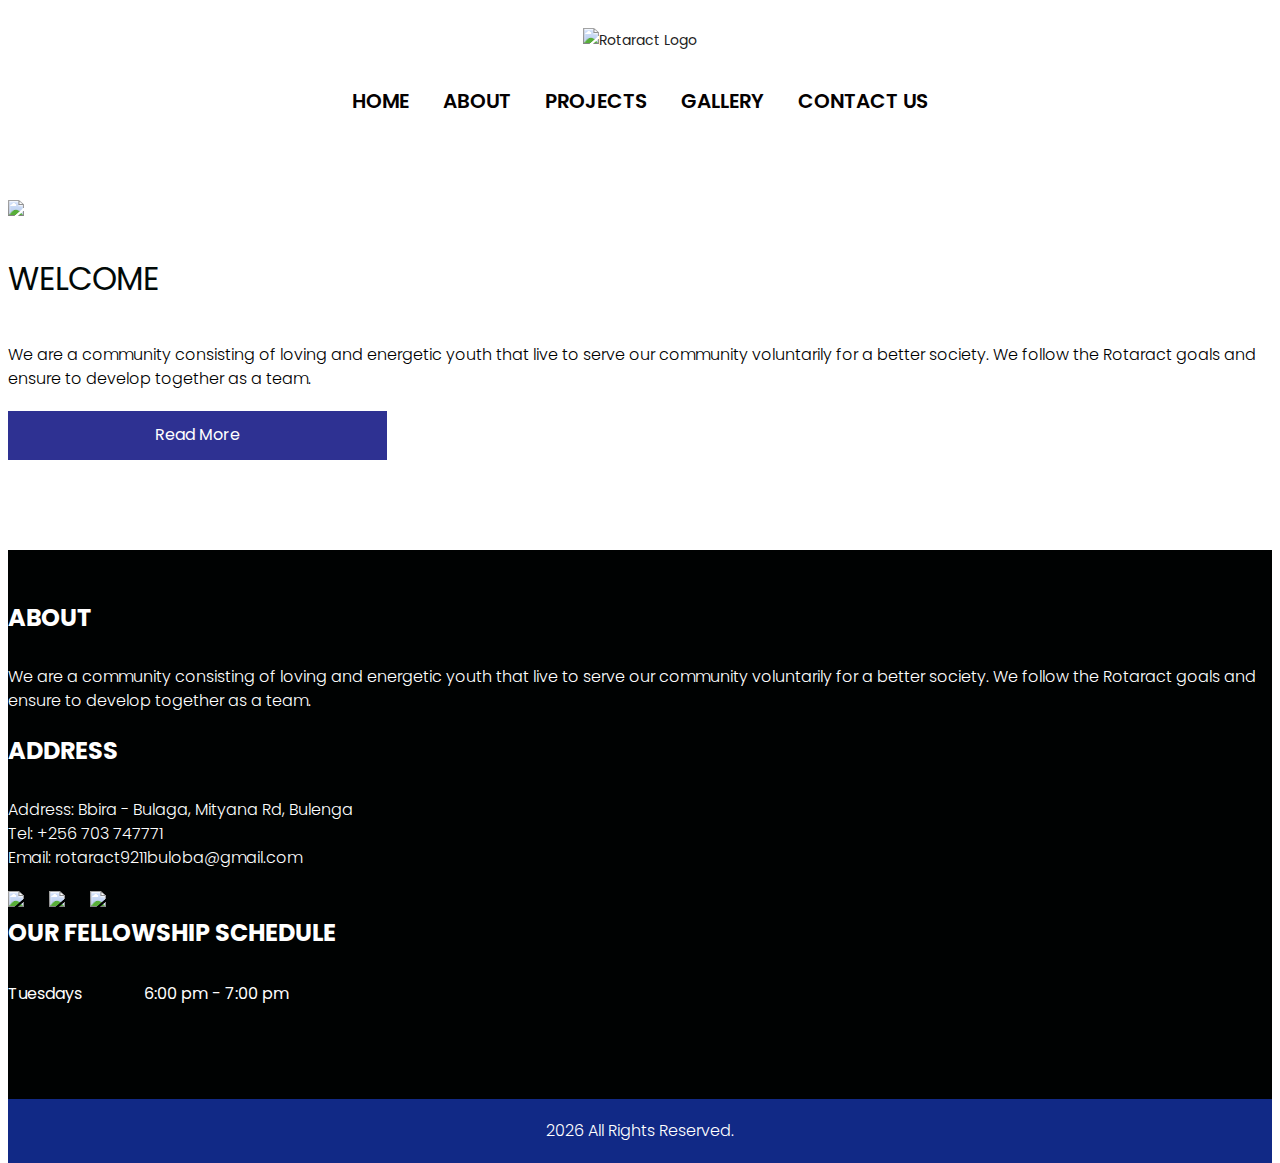
==== about.html @ 873b4e37 "ɑ - routing to pages and layout edit" ====
<!DOCTYPE html>
<html lang="en">

  <head>
    <!-- basic -->
    <meta charset="utf-8">
    <meta http-equiv="X-UA-Compatible" content="IE=edge">
    <meta name="viewport" content="width=device-width, initial-scale=1">
    <!-- mobile metas -->
    <meta name="viewport" content="width=device-width, initial-scale=1">
    <meta name="viewport" content="initial-scale=1, maximum-scale=1">
    <!-- site metas -->
    <title>About</title>
    <meta name="keywords" content="">
    <meta name="description" content="">
    <meta name="author" content="">
    <!-- bootstrap css -->
    <link rel="stylesheet" type="text/css" href="css/bootstrap.min.css">
    <!-- style css -->
    <link rel="stylesheet" type="text/css" href="css/style.css">
    <!-- Responsive-->
    <link rel="stylesheet" href="css/responsive.css">
    <!-- fevicon -->
    <link rel="icon" href="images/fevicon.png" type="image/gif" />
    <!-- Scrollbar Custom CSS -->
    <link rel="stylesheet" href="css/jquery.mCustomScrollbar.min.css">
    <!-- Tweaks for older IEs-->
    <link rel="stylesheet" href="https://netdna.bootstrapcdn.com/font-awesome/4.0.3/css/font-awesome.css">
    <!-- owl stylesheets -->
    <link rel="stylesheet" href="css/owl.carousel.min.css">
    <link rel="stylesheet" href="css/owl.theme.default.min.css">
    <link rel="stylesheet" href="https://cdnjs.cloudflare.com/ajax/libs/fancybox/2.1.5/jquery.fancybox.min.css"
      media="screen">
  </head>

  <body>
    <!-- header section start -->
    <div class="header_section">
      <div class="mobile_menu">
        <nav class="navbar navbar-expand-lg navbar-light bg-light">

          <div class="logo_mobile">
            <a href="index.html">
              <img src="https://ucarecdn.com/bc5cd442-bb57-47ff-8459-71dfe9b202cd/-/preview/690x690/" alt="Rotaract Logo">
            </a>
          </div>

          <button class="navbar-toggler" type="button" data-toggle="collapse" data-target="#navbarNav"
            aria-controls="navbarNav" aria-expanded="false" aria-label="Toggle navigation">
            <span class="navbar-toggler-icon"></span>
          </button>
          <div class="collapse navbar-collapse" id="navbarNav">
            <ul class="navbar-nav">
              <li class="nav-item">
                <a class="nav-link" href="index.html">Home</a>
              </li>
              <li class="nav-item">
                <a class="nav-link" href="about.html">About</a>
              </li>
              <li class="nav-item">
                <a class="nav-link" href="gallery.html">gallery</a>
              </li>
              <li class="nav-item">
                <a class="nav-link " href="projects.html">Events</a>
              </li>
              <li class="nav-item">
                <a class="nav-link " href="news.html">News</a>
              </li>
              <li class="nav-item">
                <a class="nav-link " href="contact.html">Contact Us</a>
              </li>
            </ul>
          </div>
        </nav>
      </div>
      <div class="container">
        <div class="logo">
          <a href="index.html">
            <img src="https://ucarecdn.com/bc5cd442-bb57-47ff-8459-71dfe9b202cd/-/preview/690x690/" alt="Rotaract Logo">
          </a>
        </div>
        <div class="menu_main">
          <ul>
            <li><a href="index.html">Home</a></li>
            <li><a href="about.html">About</a></li>
            <li><a href="#">Projects</a></li>
            <li><a href="gallery.html">Gallery</a></li>
            <li><a href="contact.html">Contact us</a></li>
          </ul>
        </div>
      </div>
    </div>
    <!-- header section end -->

    <!-- about section start -->
    <div class="about_section layout_padding">
      <div class="container">
        <div class="row">
          <div class="col-md-6">
            <div class="image_1"><img src="images/Rotaract-gong.JPG"></div>
          </div>
          <div class="col-md-6">
            <h1 class="welcome_text">WELCOME</h1>
            <h2 class="live_text">  </h2>
            <p class="lorem_text">
              We are a community consisting of loving and energetic youth that live to serve our
              community voluntarily for a better society.
              We follow the Rotaract goals and ensure to develop together as a team.
            </p>
            <div class="online_bt_main">
              <div class="read_bt1"><a href="#">Read More</a></div>
            </div>
          </div>
        </div>
      </div>
    </div>
    <!-- about section end -->

   
    <!-- footer section start -->
    <div class="footer_section layout_padding">
      <div class="container">
        <div class="row">
          <div class="col-lg-4 col-sm-6">
            <h1 class="customer_text">About</h1>
            <p class="footer_lorem_text">We are a community consisting of loving and energetic youth that live to serve
              our community voluntarily for a better society. We follow the Rotaract goals and ensure to develop
              together
              as a team.
            </p>
          </div>
          <div class="col-lg-4 col-sm-6">
            <h1 class="customer_text">Address</h1>
            <p class="footer_lorem_text1">Address: Bbira - Bulaga, Mityana Rd, Bulenga</p>
            <p class="footer_lorem_text2">Tel: +256 703 747771</p>
            <p class="footer_lorem_text2">Email: rotaract9211buloba@gmail.com</p>
            <div class="social_icon">
              <ul>
                <li><a href="https://www.facebook.com/rotaract.buloba?mibextid=ZbWKwL" target="_blank"><img
                      src="images/fb-icon.png"></a></li>
                <li><a href="https://twitter.com/RctBuloba" target="_blank"><img src="images/twitter-icon.png"></a></li>
                <li><a href="https://www.instagram.com/rotaractbuloba/" target="_blank"><img
                      src="images/instagram-resized.jpg"></a></li>
              </ul>
            </div>
          </div>
          <div class="col-lg-4 col-sm-6">
            <h1 class="customer_text">Our Fellowship Schedule</h1>
            <div class="time_main">
              <div class="footer_lorem_text">Tuesdays <span class="monday_text1">6:00 pm - 7:00 pm</span></div>
            </div>
          </div>
        </div>
      </div>
    </div>
    <!--  footer section end -->

    <!-- copyright section start -->
    <div class="copyright_section">
      <div class="container">
        <p class="copyright_text">
          <span id="currentYear">

          </span>
          All Rights Reserved.
      </div>
    </div>
    <!-- copyright section end -->
    <!-- Javascript files-->

    <script>
      const date = new Date();
      console.log(date)

      document.getElementById("currentYear").innerText = date.getFullYear();

    </script>

    <script src="js/jquery.min.js"></script>
    <script src="js/popper.min.js"></script>
    <script src="js/bootstrap.bundle.min.js"></script>
    <script src="js/jquery-3.0.0.min.js"></script>
    <script src="js/plugin.js"></script>
    <!-- sidebar -->
    <script src="js/jquery.mCustomScrollbar.concat.min.js"></script>
    <script src="js/custom.js"></script>
    <!-- javascript -->
    <script src="js/owl.carousel.js"></script>
    <script src="https:cdnjs.cloudflare.com/ajax/libs/fancybox/2.1.5/jquery.fancybox.min.js"></script>
  </body>

</html>
---- css/style.css ----
/*--------------------------------------------------------------------- File Name: style.css ---------------------------------------------------------------------*/

/*--------------------------------------------------------------------- import Fonts ---------------------------------------------------------------------*/

@import url('https://fonts.googleapis.com/css?family=Poppins:100,100i,200,200i,300,300i,400,400i,500,500i,600,600i,700,700i,800,800i,900,900i');
/*****---------------------------------------- 1) font-family: 'Rajdhani', sans-serif;
 2) font-family: 'Poppins', sans-serif;
 ----------------------------------------*****/


/*--------------------------------------------------------------------- import Files ---------------------------------------------------------------------*/

@import url(animate.min.css);
@import url(normalize.css);
@import url(icomoon.css);
@import url(css/font-awesome.min.css);
@import url(meanmenu.css);
@import url(owl.carousel.min.css);
@import url(swiper.min.css);
@import url(slick.css);
@import url(jquery.fancybox.min.css);
@import url(jquery-ui.css);
@import url(nice-select.css);

/*--------------------------------------------------------------------- skeleton ---------------------------------------------------------------------*/

* {
     box-sizing: border-box !important;
     transition: ease all 0.5s;
}

html {
     scroll-behavior: smooth;
}

body {
     color: #666666;
     font-size: 14px;
     font-family: "Poppins";
     line-height: 1.80857;
     font-weight: normal;
     overflow-x: hidden;
}

a {
     color: #1f1f1f;
     text-decoration: none !important;
     outline: none !important;
     -webkit-transition: all .3s ease-in-out;
     -moz-transition: all .3s ease-in-out;
     -ms-transition: all .3s ease-in-out;
     -o-transition: all .3s ease-in-out;
     transition: all .3s ease-in-out;
}

h1,
h2,
h3,
h4,
h5,
h6 {
     letter-spacing: 0;
     font-weight: normal;
     position: relative;
     padding: 0 0 10px 0;
     font-weight: normal;
     line-height: normal;
     color: #111111;
     margin: 0
}

h1 {
     font-size: 24px
}

h2 {
     font-size: 22px
}

h3 {
     font-size: 18px
}

h4 {
     font-size: 16px
}

h5 {
     font-size: 14px
}

h6 {
     font-size: 13px
}

*,
*::after,
*::before {
     -webkit-box-sizing: border-box;
     -moz-box-sizing: border-box;
     box-sizing: border-box;
}

h1 a,
h2 a,
h3 a,
h4 a,
h5 a,
h6 a {
     color: #212121;
     text-decoration: none!important;
     opacity: 1
}

button:focus {
     outline: none;
}

ul,
li,
ol {
     margin: 0px;
     padding: 0px;
     list-style: none;
}

p {
     margin: 20px;
     font-weight: 300;
     font-size: 15px;
     line-height: 24px;
}

a {
     color: #222222;
     text-decoration: none;
     outline: none !important;
}

a,
.btn {
     text-decoration: none !important;
     outline: none !important;
     -webkit-transition: all .3s ease-in-out;
     -moz-transition: all .3s ease-in-out;
     -ms-transition: all .3s ease-in-out;
     -o-transition: all .3s ease-in-out;
     transition: all .3s ease-in-out;
}

img {
     max-width: 100%;
     height: auto;
}

 :focus {
     outline: 0;
}

.paddind_bottom_0 {
     padding-bottom: 0 !important;
}

.btn-custom {
     margin-top: 20px;
     background-color: transparent !important;
     border: 2px solid #ddd;
     padding: 12px 40px;
     font-size: 16px;
}

.lead {
     font-size: 18px;
     line-height: 30px;
     color: #767676;
     margin: 0;
     padding: 0;
}

.form-control:focus {
     border-color: #ffffff !important;
     box-shadow: 0 0 0 .2rem rgba(255, 255, 255, .25);
}

.navbar-form input {
     border: none !important;
}

.badge {
     font-weight: 500;
}

blockquote {
     margin: 20px 0 20px;
     padding: 30px;
}

button {
     border: 0;
     margin: 0;
     padding: 0;
     cursor: pointer;
}

.full {
     float: left;
     width: 100%;
}

.layout_padding {
     padding-top: 50px;
     padding-bottom: 0px;
}

.padding_0{
     padding: 0px;
}

.header_section {
    width: 100%;
    float: left;
    background-image: url(../images/RotaractBanner.jpg);
    height: auto;
    background-size: 100%;
    padding: 20px 0px;
}
.bg-light {
    background-color: transparent !important;
}
.logo {
    width: 100%;
    float: left;
    text-align: center;
    padding-bottom: 20px;
}
.logo_mobile{
    width: 100%;
    float: left;
    text-align: center;
    padding-bottom: 20px;
}
.mobile_menu{
    width: 100%;
    float: left;
    display: none;
}
.navbar-light .navbar-nav .nav-link {
    color: #000;
    font-size: 18px;
    text-transform: uppercase;
    color: #fff;
}
.navbar-nav { align-items: center; }
.btn:not(:disabled):not(.disabled) {
    cursor: pointer;
    border-radius: 20px;
    border: 2px solid #fff;
    color: #fff;
}

.navbar-expand-lg .navbar-nav .nav-link {
    padding-right: 20px;
    padding-left: 20px;
}

.nav-item {
    position: relative;
}


.menu_main ul {
    margin: 0px;
    padding: 0px;
    list-style: none;
    display: inline-flex;
    justify-content: center;
}


.menu_main li {
    float: left;
    padding-left: 17px;
    padding-right: 17px;
    font-size: 20px;
    padding-top: 10px;
    text-transform: uppercase;
    font-weight: 600;
    padding-bottom: 10px;
    color: #050101;
}

.menu_main li a{
    color: #050101;
}
.menu_main li a:hover{
    color: #c41463;
}


.mb-lg-0, .my-lg-0 {
    margin-bottom: 0!important;
    width: 20%;
    float: left;
}

.menu_main{
    display: flex;
    -ms-flex-direction: column;
    flex-direction: column;
    padding-left: 0;
    margin-bottom: 0;
    list-style: none;
    width: 57%;
    text-align: center;
    margin: 0 auto;
    background-color: #fff;
    border-radius: 30px;
}

.banner_section{
    width: 100%;
    float: left;
}

.your_text {
    width: 100%;
    float: left;
    font-size: 60px;
    color: #ffffff;
    font-weight: bold;
    text-transform: uppercase;
    text-align: center;
}

.there_text {
    width: 100%;
    float: left;
    font-size: 16px;
    color: #ffffff;
    margin-left: 0px;
    text-align: center;
}

.images_1{
    width: 100%;
    float: left;
}

.start_bt{
    width: 17%;
    margin: 0 auto;
    text-align: center;
}

.read_bt {
    width: 100%;
    float: left;
    margin: 40px 0px;
}
.read_bt a {
    width: 100%;
    float: left;
    font-size: 16px;
    color: #ffffff;
    background-color: #0a47f6;
    text-align: center;
    padding: 10px 0px;
    border-radius: 30px;
}
.read_bt a:hover{
    background-color: #ffffff;
    color: #000;
}
.carousel-indicators li {
    position: relative;
    -ms-flex: 0 1 auto;
    flex: 0 1 auto;
    width: 15px;
    height: 15px;
    margin-right: 3px;
    margin-left: 3px;
    text-indent: -999px;
    background-color: #ffffff;
    border-radius: 20px;
}
.carousel-indicators {
    bottom: -30px;
}
.carousel-indicators .active {
    background-color: transparent;
    border: 3px solid #fff;
}

.banner_section_2{
    width: 100%;
    float: left;
    padding-top: 80px;
}
.box_main {
    width: 100%;
    float: left;
    background-color: #c41463;
    height: auto;
    padding: 30px;
}
.box_main.active {
    background-color: #162a87;
}

.box_main:hover {
    background-color: #162a87;
}
.internet_icon {
    width: 21%;
    margin: 0 auto;
    text-align: center;
    background-color: #ffffff;
    color: #000;
    font-size: 30px;
    color: #000;
    border-radius: 100px;
    padding: 12px 0px;
}


.broadband_text {
    width: 100%;
    float: left;
    font-size: 30px;
    color: #ffffff;
    text-align: center;
    padding-top: 15px;
    text-transform: uppercase;
}
.box_main h4.active{ color: #ffffff ; }
.box_main:hover h4{ color: #ffffff ; }
.box_main:hover .many_text{
     color: #ffffff ;
}
.box_main .many_text.active{
     color: #ffffff ;
}

.many_text {
    width: 71%;
    margin: 0 auto;
    font-size: 14px;
    color: #ffffff;
    text-align: center;
}
.about_section{
    width: 100%;
    float: left; 
    background-image: url(../images/about-bg.png);
    height: auto;
    background-repeat: no-repeat;
    background-size: cover; 
    padding-bottom: 90px;  
}

.image_2{
    width: 100%;
    float: left;
}
.live_text {
    width: 100%;
    float: left;
    font-size: 32px;
    color: #020907;
    font-weight: bold;

}
.welcome_text {
    width: 100%;
    float: left;
    font-size: 32px;
    color: #020907;
    padding-top: 30px;
}
.lorem_text{
    width: 100%;
    float: left;
    font-size: 16px;
    color: #000;
   margin-left: 0px;
}

.read_bt1 {
    width: 30%;
    float: left;
    margin-top: 0px;
}
.read_bt1 a {
    width: 100%;
    float: left;
    font-size: 16px;
    color: #ffffff;
    background-color: #2e3192;
    text-align: center;
    padding: 10px 0px;
    border-radius: 0px;
}
.read_bt1 a:hover{
    color: #ffffff;
    background-color: #c41463;
}
.product_section {
    width: 100%;
    float: left;
    background-color: #112986;
    height: auto;
    background-repeat: no-repeat;
    background-size: cover;
    padding-bottom: 90px;
}
.tariffs_text {
    width: 100%;
    float: left;
    font-size: 40px;
    color: #fff;
}
.choose_text{
    padding-bottom: 3rem;
    width: 100%;
    float: left;
    font-size: 40px;
    color: #ffffff;
    font-weight: bold;
    text-transform: uppercase;
    display: flex;
    justify-content: center;
}
.lorem_text1 {
    width: 100%;
    float: left;
    font-size: 26px;
    color: #ffffff;
    margin-left: 5px;
    line-height: 1.5;
}
.right_icon{
    padding-left: 20px;
}

.see_more{
    width: 30%;
    float: left;
    margin-top: 30px;
}
.see_more a{
    width: 100%;
    float: left;
    font-size: 18px;
    color: #000;
    background-color: #d0971c;
    padding: 10px 0px;
    text-align: center;
}
.see_more a:hover{
    color: #000;
    background-color: #ffffff;
}
.classes_section{
    width: 100%;
    float: left;
    background-image: url(../images/gallery-bg.png);
    height: auto;
    padding-bottom: 60px; 
}
.popular_text{
    width: 100%;
    float: left;
    font-size: 40px;
    color: #1b2e89;
    text-align: center;
    text-transform: uppercase;
}

.classes_text{
    width: 100%;
    float: left;
    font-size: 40px;
    color: #000;
    text-align: center;
    font-weight: bold;
}

.projects_section2{
    width: 100%;
    float: left;
    padding-top: 35px;
}

.container_main1 {
    /* position: relative; */
    width: 100%;
    padding: 1rem 0;
}

.image {
  opacity: 1;
  display: block;
  width: 100%;
  height: auto;
  transition: .5s ease;
  backface-visibility: hidden;
}

.middle {
    transition: .5s ease;
    opacity: 0;
    position: absolute;
    top: 50%;
    left: 50%;
    transform: translate(-50%, -50%);
    -ms-transform: translate(-50%, -50%);
    text-align: center;
    z-index: 99999;
}

.container_main1:hover .image {
  opacity: 0.3;
}

.container_main1:hover .middle {
  opacity: 1;
}

.text {
    color: #fff;
    font-size: 16px;
    padding: 10px 20px;
    border: 2px solid #fff;
}


.container_main2 {
    width: 100%;
    float: left;
}

.container_main2 .row {
    padding: 2rem;
}

.container_main1::after {
    content: "";
    position: absolute;
    top: 0;
    width: 92%;
    height: 100%;
    background-color: rgb(27,46,137,.7);
    z-index: 11;
    display: none;
}
.container_main1:hover::after{
    display: block;
}

.readmore_bt{
    width: 17%;
    margin: 0 auto;
    text-align: center;
}

.read_bt2 {
    width: 100%;
    float: left;
    margin: 40px 0px;
}
.read_bt2 a {
    width: 100%;
    float: left;
    font-size: 16px;
    color: #ffffff;
    background-color: #2e3192;
    text-align: center;
    padding: 13px 0px;
}
.read_bt2 a:hover{
    background-color: #000;
    color: #ffffff;
}
.success_section {
    width: 100%;
    float: left;
    background-image: url(../images/story.jpg);
    height: auto;
    padding-bottom: 67px;
    background-size: 100%;
    background-repeat: no-repeat;
}
.our_text {
    width: 100%;
    float: left;
    font-size: 40px;
    color: #feffff;
    text-align: center;
    text-transform: uppercase;
}
.Success_text {
    width: 99%;
    float: left;
    font-size: 34px;
    color: #feffff;
    text-align: center;
    text-transform: uppercase;
    font-weight: bold;
    padding-bottom: 80px;
}
.lorem_long_text {
    width: 60%;
    font-size: 16px;
    color: #f6f9f8;
    text-align: center;
    margin: 0 auto;
}
.read_bt3 {
    width: 100%;
    float: left;
    margin: 40px 0px;
}
.read_bt3 a {
    width: 100%;
    float: left;
    font-size: 16px;
    color: #ffffff;
    background-color: #d0971c;
    text-align: center;
    padding: 13px 0px;
}
.read_bt3 a:hover{
    background-color: #ffffff;
    color: #000;
}
.contact_section{
    width: 100%;
    float: left;
}
.contact_text{
    width: 100%;
    float: left;
    font-size: 34px;
    color: #000;
    text-align: center;
    text-transform: uppercase;
}
.contact_us_text{
    color: #2e3192;
}
.contact_section2{
    width: 100%;
    float: left;
    padding-top: 80px;
}

.mail_section {
    width: 80%;
    float: left;
}
.mail_text {
    width: 100%;
    float: left;
    font-size: 18px;
    color: #666666;
    background-color: transparent !important;
    border-bottom: 2px solid #171717 !important;
    padding-right: 20px;
    border: 0px;
    padding-top: 20px;
}
.massage_text {
    width: 100%;
    float: left;
    font-size: 18px;
    color: #666666;
    background-color: transparent !important;
    border-bottom: 2px solid #171717 !important;
    padding-right: 20px;
    border: 0px;
    height: 70px;
    padding-top: 30px;
}
.send_bt {
    width: 25%;
    float: left;
    margin-top: 40px;
    margin-bottom: 40px;
}
.send_bt a{
    width: 100%;
    float: left;
    font-size: 20px;
    color: #ffffff;
    text-align: center;
    background-color: #2e3192;
    padding: 10px 0px;
    text-transform: uppercase;
}
.send_bt a:hover{
    color: #ffffff;
    background-color: #000;
}
.Locations_text {
    width: 100%;
    float: left;
    font-size: 16px;
    color: #020000;
    padding-top: 20px;
}
.map_icon{
    padding-left: 15px;
}

.padding_left_0{
    padding-left: 0px; 
}

.footer_section {
    width: 100%;
    float: left;
    background-color: #000202;
    height: auto;
    padding-bottom: 90px;
}
.fooer_logo {
    width: 100%;
    float: left;
    padding-bottom: 40px;
}
.customer_text {
    width: 100%;
    float: left;
    font-size: 24px;
    color: #ffffff;
    text-transform: uppercase;
    font-weight: bold;
}

.footer_lorem_text{
    width: 100%;
    float: left;
    font-size: 16px;
    color: #fefefe;
    margin-left: 0px;
}
.footer_lorem_text1 {
    width: 100%;
    float: left;
    font-size: 16px;
    color: #fefefe;
    margin-left: 0px;
    margin-bottom: 0;

}
.footer_lorem_text2 {
    width: 100%;
    float: left;
    font-size: 16px;
    color: #fefefe;
    margin-left: 0px;
    margin-bottom: 0;
    margin-top: 0;
}
.social_icon{
    width: 100%;
    float: left;
}
.social_icon ul{
    margin: 0px;
    padding: 0px;
    display: inline-flex;
}
.social_icon li {
    float: left;
    padding-right: 25px;
    padding-top: 20px;
}
.time_main {
    padding-top: 20px;
    width: 100%;
    float: left;
}

.margin_top0{
    margin-top: 90px;
}
.monday_text{
    padding-left: 58px;
}
.monday_text1{
    padding-left: 58px;
}
.monday_text2{
    padding-left: 50px;
}
.monday_text3{
    padding-left: 75px;
}
.monday_text4{
    padding-left: 55px;
}
.monday_text5{
    padding-left: 66px;
}

.margin_0{
    margin: 90px 0px;
}

.copyright_section {
    width: 100%;
    float: left;
    background-color: #112986;
    height: auto;
}

.copyright_text {
    width: 100%;
    float: left;
    color: #fff;
    text-align: center;
    font-size: 16px;
    margin-left: 0px;
}
.copyright_text a{
    color: #ffffff;
}
.copyright_text a:hover{
    color: #ef5051;
}


.pp {
    padding: 2.25rem 0;
}
---- css/responsive.css ----
/*--------------------------------------------------------------------- File Name: responsive.css ---------------------------------------------------------------------*/


/*------------------------------------------------------------------- 991px x 768px ---------------------------------------------------------------------*/

@media only screen and (min-width: 768px) and (max-width: 991px) {
    
    .header-search {
        padding: 15px 0px;
    }
}


/*------------------------------------------------------------------- 767px x 599px ---------------------------------------------------------------------*/

@media only screen and (min-width: 599px) and (max-width: 767px) {
    .logo {
        text-align: center;
    }
    .cart-content-right {
        padding-bottom: 5px;
    }
    .mg {
        margin: 0px 0px;
    }
    .menu-area-main {
        height: 256px;
        overflow-y: auto;
    }
    .megamenu>.row [class*="col-"] {
        padding: 0px;
    }
    .menu-area-main .megamenu .men-cat {
        padding: 0px 15px;
    }
    .menu-area-main .megamenu .women-cat {
        padding: 0px 15px;
    }
    .menu-area-main .megamenu .el-cat {
        padding: 0px 15px;
    }
    .mean-container .mean-nav ul li a.mean-expand {
        height: 19px;
    }
    .category-box.women-box {
        display: none;
    }
    .cart-box {
        display: inline-block;
        margin: 0px 30px;
    }
    .wish-box {
        float: none;
        margin: 0px 30px;
        display: inline-block;
    }
    .menu-add {
        display: none;
    }
    .category-box {
        display: none;
    }
    .mean-container .mean-nav ul li ol {
        padding: 0px;
    }
    .mean-container .mean-nav ul li a {
        padding: 10px 20px;
        width: 94.8%;
    }
    .mean-container .mean-nav ul li li a {
        width: 92%;
        padding: 1em 4%;
    }
    .mean-container .mean-nav ul li li li a {
        width: 100%;
    }
    .header-search {
        padding: 15px 0px;
    }
    #collapseFilter.d-md-block {
        padding: 30px 0px;
    }
}


/*------------------------------------------------------------------- 599px x 280px ---------------------------------------------------------------------*/

@media only screen and (min-width: 280px) and (max-width: 599px) {
    .cart-content-right {
        padding-bottom: 5px;
    }
    .megamenu>.row [class*="col-"] {
        padding: 0px;
    }
    .menu-area-main .megamenu .men-cat {
        padding: 0px 15px;
    }
    .menu-area-main .megamenu .women-cat {
        padding: 0px 15px;
    }
    .menu-area-main .megamenu .el-cat {
        padding: 0px 15px;
    }
    .mean-container .mean-nav ul li a {
        padding: 1em 4%;
        width: 92%;
    }
    .mean-container .mean-nav ul li li a {
        width: 90%;
        padding: 1em 5%;
    }
    .mean-container .sub-full.megamenu-categories ol li a {
        padding: 5px 0px;
        text-transform: capitalize;
        width: 100%;
    }
    .megamenu .sub-full.megamenu-categories .women-box .banner-up-text a {
        width: auto;
        border: none;
        float: none;
    }
    .menu-area-main {
        height: 45px;
        overflow-y: auto;
    }
    .mean-container .mean-nav ul li a.mean-expand {
        top: 0;
    }





}

@media (min-width: 992px) and (max-width: 1199px) {
    
    .titlepage h2::after {width: 58%;}
    .about-box .titlepage h2::after {
        width: 52%;
right: -221px;
    }
    .Nursery-img .text-box h3 {padding: 111px 50px;}
    .contact .titlepage h2::after {
    left: -650px;
width: 30%;
   }

.menu_main { width: 68%; }
.internet_icon { width: 80px; }
.many_text { width: 92%; }
.welcome_text{ padding-top: 0px;  }
.lorem_text { font-size: 14px; }
.lorem_text1 { margin-bottom: 0px; }
.Success_text { width: 100%; padding-bottom: 10px; }
.success_section { padding-bottom: 0px; }
.send_bt { width: 140px; }
.readmore_bt { width: 140px; }
.see_more { width: 140px; } 
.read_bt1 { width: 140px; }
.start_bt { width: 140px; }








}

@media (min-width: 768px) and (max-width: 991px) {
    .main-menu ul > li a {padding: 7px 6px ; }
    .main-menu ul>li a { font-size: 14px;}


    .banner-main .carousel-caption h1 {

        font-size: 36px;
        padding-top: 0px;
    }
    .banner-main .carousel-caption p {

        margin-bottom: 7px;
        display: none;
    }
    .main { width: 15%;}
    .info_icon { min-width: 10%;}
    #main_slider a.carousel-control-prev {
    display: none;
    }
    .btn_main { margin-top: 58px; width: 65%;}
    #main_slider a.carousel-control-next {
    display: none;
    }
    .sporrt_text { margin-top: 0px; font-size: 24px;}
    .email_btn { padding: 41px;}
    .btn-primary {max-width: 144px; }
    .titlepage h2::after {width: 79%;}
    .about-box .titlepage h2::after {width: 73%;
       right: -88px;
    }
    .contact .titlepage h2::after {
        left: -403px;
        width: 41%;
    }
    .paddimg-right {
        padding-right: 15px;
    }
    .paddimg-left {
         padding-left: 15px;
    }


.navbar-toggler { background-color: #ffffff; }
.logo { display: none;}
.menu_main{ display: none; }
.logo_mobile { width: 20%; padding: 0px; }
.mobile_menu {display: initial;}
.your_text { font-size: 24px; }
.Shows_text { font-size: 30px; }
.readmore_bt { width: 140px; }
.see_more { margin-bottom: 30px; width: 140px;}  
.internet_icon { width: 80px; }
.lorem_text1 { font-size: 16px; margin-bottom: 0; }
.choose_text { font-size: 30px; }
.tariffs_text { font-size: 30px; }
.read_bt1 { width: 140px; }
.live_text { font-size: 22px; }
.welcome_text { font-size: 22px; padding-top: 0px; }
.lorem_text { font-size: 14px; }
.many_text { width: 100%; }
.box_main { margin-bottom: 0px; }
.start_bt { width: 135px; }
.read_bt { width: 135px; }
.success_section { background-size: cover; }
.Success_text { width: 100%; font-size: 32px; }
.our_text { font-size: 32px; }
.lorem_long_text { width: 100%; }
.mail_section { width: 100%; margin-top: 25px; } 
.send_bt { width: 140px; }
.contact_section2 { padding-bottom: 80px; } 
.social_icon { padding-bottom: 30px; }





}

@media (min-width: 576px) and (max-width: 767px) {
    .last {display: none;}
    .banner-main .carousel-caption {top: 0%;}
.titlepage h2 {
font-size: 42px;
display: block; 
}
#main_slider a.carousel-control-prev {
    position: absolute;
    left: 25%;
    top: 64%;
    display: none;
}
.btn_main { margin-top: 58px; width: 80%;}
#main_slider a.carousel-control-next {
    position: absolute;
    left: 50px;
    top: 64%;
    display: none;
}
.btn-primary {
    margin-top: 0px;
    margin-left: -7px;
}

.banner-main .carousel-caption h1 {
    font-size: 50px;
}
.titlepage h2::after {
width: 88%;
}

.about-box .titlepage h2::after {width: 45%;
right: -281px;}
.sporrt_text { margin-top: 0px;}
.Nursery-img .text-box h3 {
font-size: 36px;
padding: 126px 40px;
}
.main {
    width: 20%;}

.contact .titlepage h2::after {
    left: -234px;
    width: 55%;
}

.navbar-toggler { background-color: #ffffff; }
.logo { display: none;}
.menu_main{ display: none; }
.logo_mobile { width: 35%; padding: 0px; }
.mobile_menu {display: initial;}
.your_text { font-size: 24px; }
.Shows_text { font-size: 30px; }
.classes_text { font-size: 23px; }
.popular_text { font-size: 23px; }
.readmore_bt { width: 140px; }
.see_more { margin-bottom: 30px; width: 140px;}  
.internet_icon { width: 80px; }
.lorem_text1 { font-size: 16px; margin-bottom: 0; }
.choose_text { font-size: 30px; }
.tariffs_text { font-size: 30px; }
.read_bt1 { width: 140px; }
.live_text { font-size: 22px; }
.welcome_text { font-size: 22px; }
.many_text { width: 100%; }
.box_main { margin-bottom: 0px; }
.start_bt { width: 135px; }
.read_bt { width: 135px; }
.success_section { background-size: cover; }
.Success_text { width: 100%; font-size: 32px; }
.our_text { font-size: 32px; }
.lorem_long_text { width: 100%; }
.mail_section { width: 100%; } 
.send_bt { width: 140px; }
.contact_section2 { padding-bottom: 80px; } 
.social_icon { padding-bottom: 30px; }
.banner_section { padding-top: 30px; } 
.carousel-indicators { bottom: -30px; display: none; } 
.banner_section_2 { padding-top: 0px; }



} 


@media (max-width: 575px) {
    .last { display: none; }
    .carousel-caption {display: none;} 
.header { padding-top: 0px; }
.btn-primary {max-width: 126px;
margin-right: 2px;
font-size: 14px;}
.banner-main .carousel-caption h1 {font-size: 30px; line-height: 38px;}
.titlepage h2 {
    font-size: 27px;
}
.sporrt_text{ 
     font-size: 23px; 
     margin-top: 0px;
}
.main {
    width: 100%;
}
.btn_main {
    margin-top: 30px;
    padding-bottom: 30px;
    width: 55%;}

#main_slider a.carousel-control-prev {
    position: absolute;
    left: 175px;
    top: 90%;
    display: none;
}

#main_slider a.carousel-control-next {
    position: absolute;
    left: 236px;
    top: 90%;
    display: none;
}

.titlepage h2::after {
    width: 93%;
}
    .about-box .titlepage h2::after {
        width: 238px;
        right: -50px;
    }
 .Gallery .titlepage h2 {
    font-size: 47px;
 }
    .Gallery .titlepage h2::after {
        width: 89%;
    }

    .paddimg-right {
    padding-right: 15px;
}
.paddimg-left {
    padding-left: 15px;
}
.Nursery-img .text-box h3 {
font-size: 23px;
padding: 30px 14px;

}

.contact .titlepage h2::after {

    left: -8px;
    width: 281px;
}
.footer .headinga span {
font-size: 16px;

}
.menu-bottom {
    margin-bottom: 45px;
}
ul.link li {

    padding: 8px 12px;
    padding-bottom: 0px; 
}


.navbar-toggler { background-color: #ffffff; }
.logo { display: none;}
.menu_main{ display: none; }
.logo_mobile { width: 40%; padding: 0px; }
.mobile_menu {display: initial;}
.your_text { font-size: 24px; }
.Shows_text { font-size: 30px; }
.classes_text { font-size: 23px; }
.popular_text { font-size: 23px; }
.readmore_bt { width: 140px; }
.see_more { margin-bottom: 30px; width: 140px;}  
.internet_icon { width: 80px; }
.lorem_text1 { font-size: 16px; margin-bottom: 0; }
.choose_text { font-size: 30px; }
.tariffs_text { font-size: 30px; }
.read_bt1 { width: 140px; }
.live_text { font-size: 22px; }
.welcome_text { font-size: 22px; }
.many_text { width: 100%; }
.box_main { margin-bottom: 0px; }
.start_bt { width: 135px; display: none; }
.read_bt { width: 135px; }
.success_section { background-size: cover; }
.Success_text { width: 100%; font-size: 32px; }
.our_text { font-size: 32px; }
.lorem_long_text { width: 100%; }
.mail_section { width: 100%; } 
.send_bt { width: 140px; }
.contact_section2 { padding-bottom: 80px; } 
.social_icon { padding-bottom: 30px; }
.banner_section { padding-top: 30px; } 
.carousel-indicators { bottom: -30px; display: none; } 
.banner_section_2 { padding-top: 0px; }

}
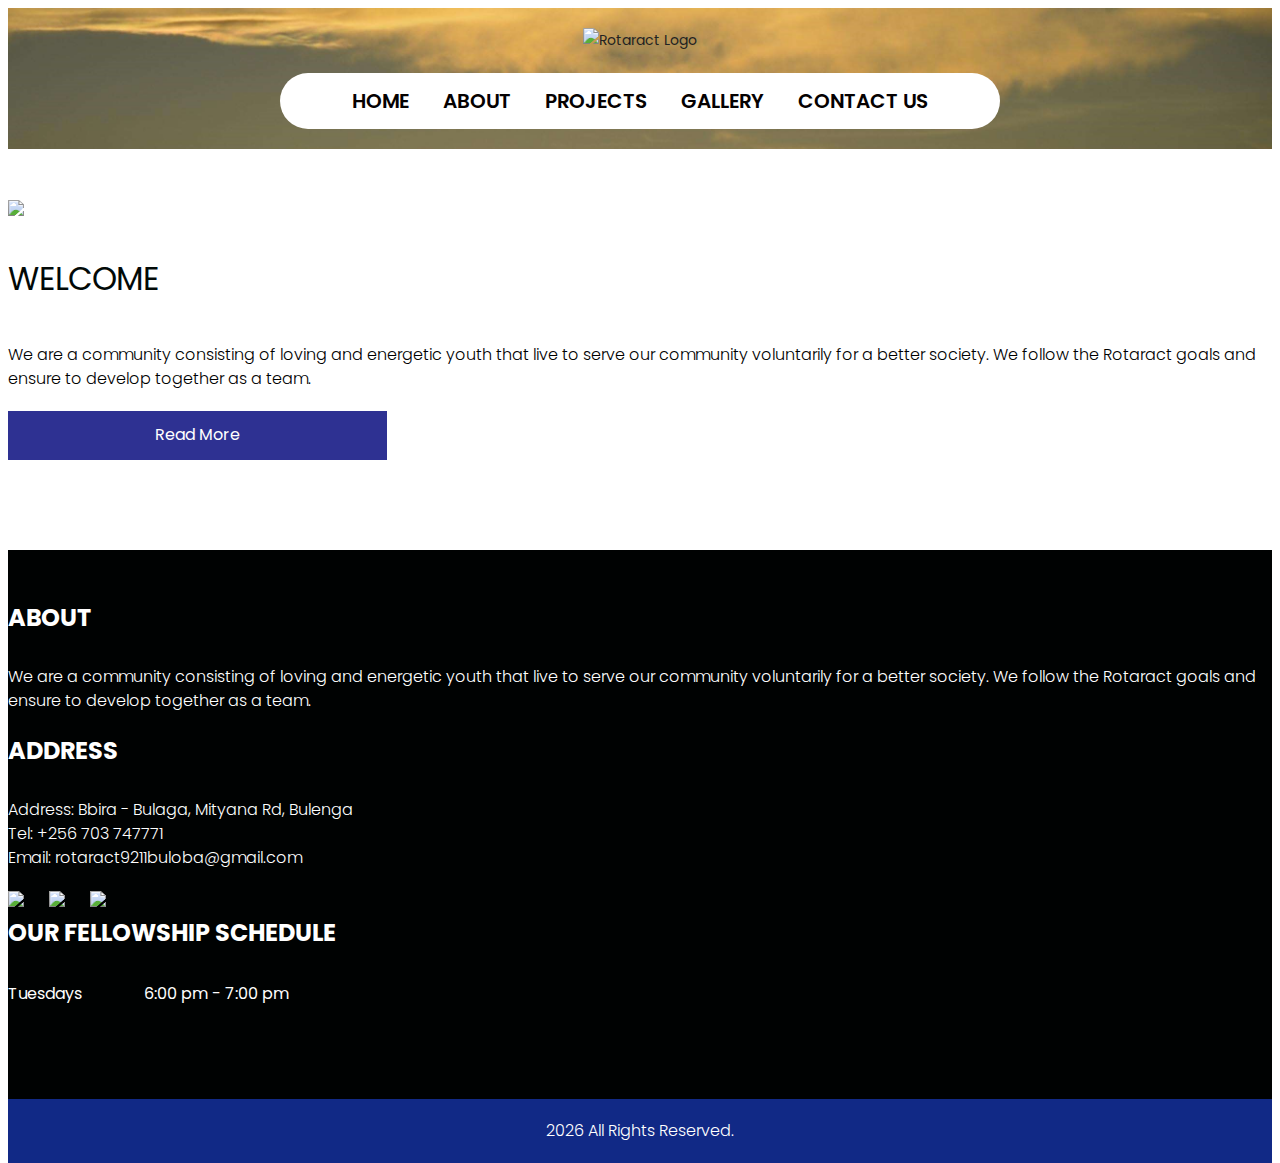
==== commit 7f5c5407: "Adjusted the layout" ====
--- a/about.html
+++ b/about.html
@@ -58,13 +58,10 @@
                 <a class="nav-link" href="about.html">About</a>
               </li>
               <li class="nav-item">
-                <a class="nav-link" href="gallery.html">gallery</a>
+                <a class="nav-link " href="projects.html">Projects</a>
               </li>
               <li class="nav-item">
-                <a class="nav-link " href="projects.html">Events</a>
-              </li>
-              <li class="nav-item">
-                <a class="nav-link " href="news.html">News</a>
+                <a class="nav-link" href="gallery.html">Gallery</a>
               </li>
               <li class="nav-item">
                 <a class="nav-link " href="contact.html">Contact Us</a>
@@ -83,7 +80,7 @@
           <ul>
             <li><a href="index.html">Home</a></li>
             <li><a href="about.html">About</a></li>
-            <li><a href="#">Projects</a></li>
+            <li><a href="projects.html">Projects</a></li>
             <li><a href="gallery.html">Gallery</a></li>
             <li><a href="contact.html">Contact us</a></li>
           </ul>
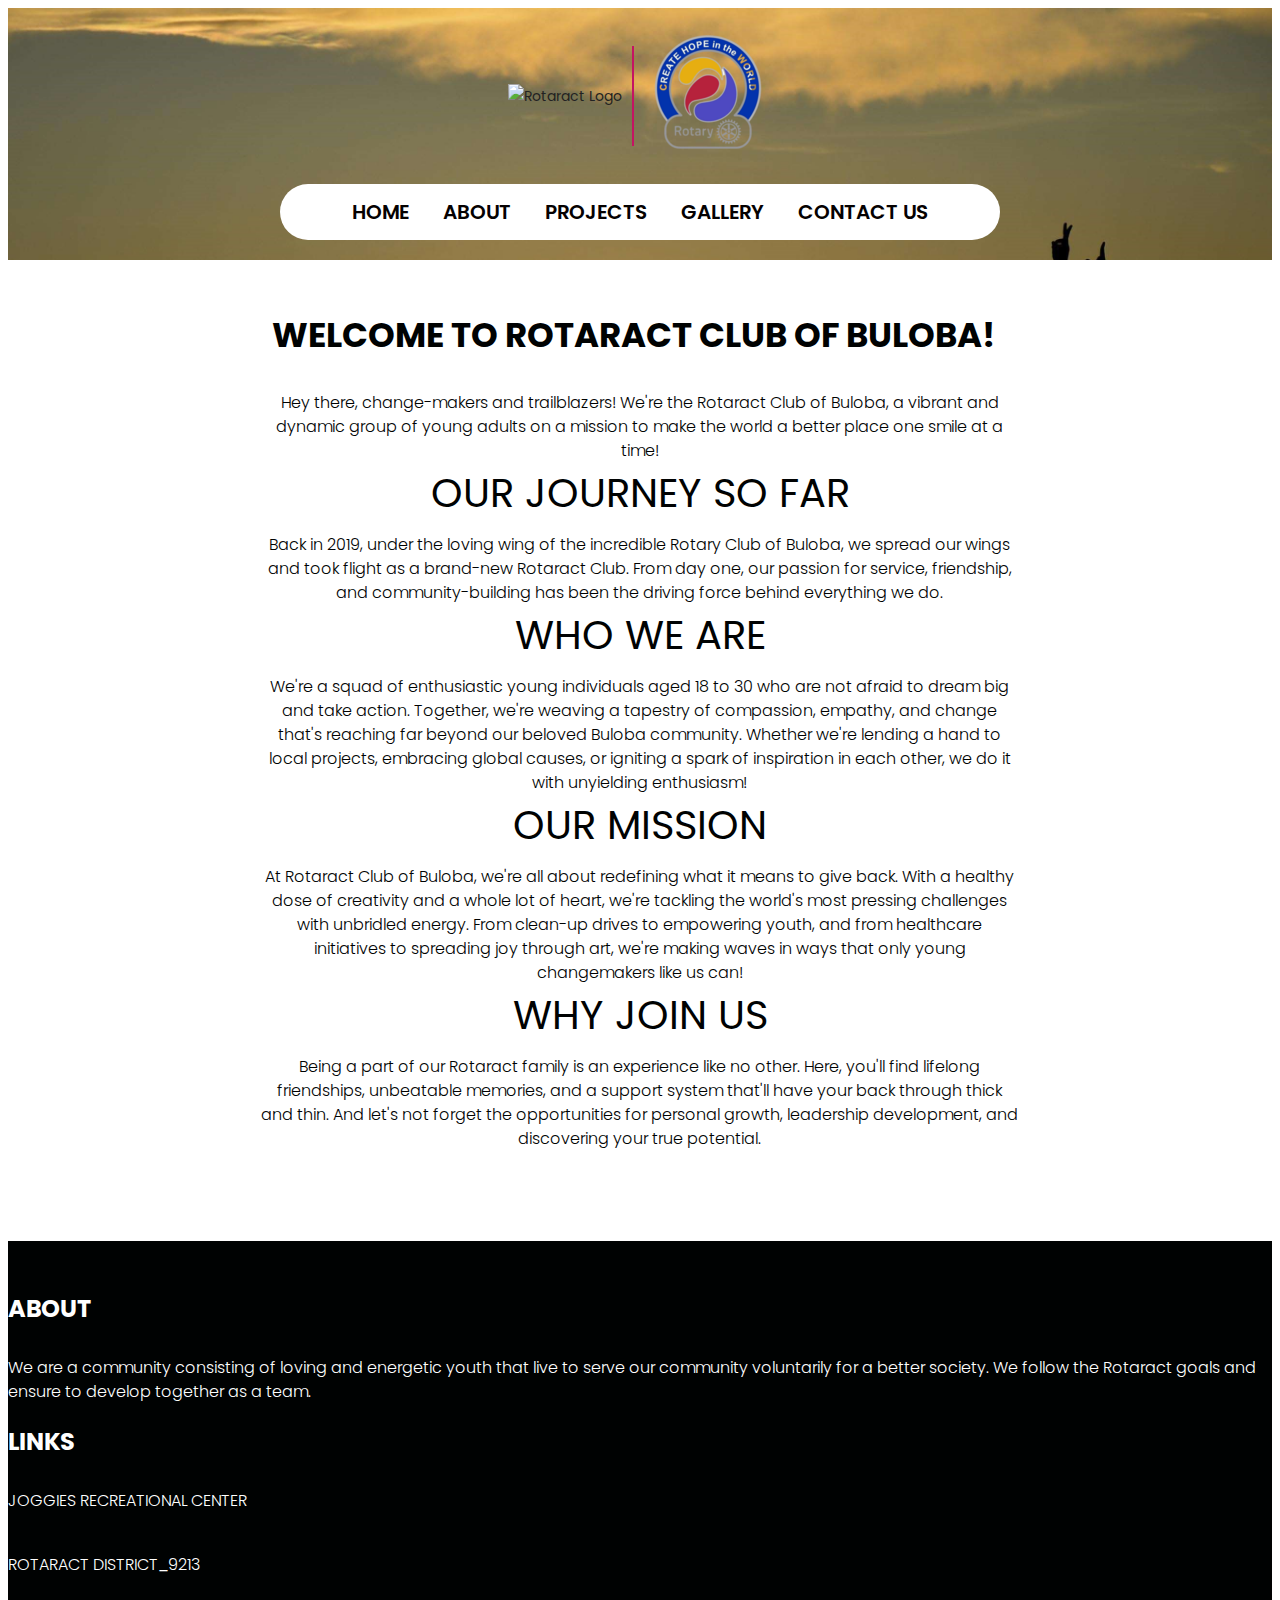
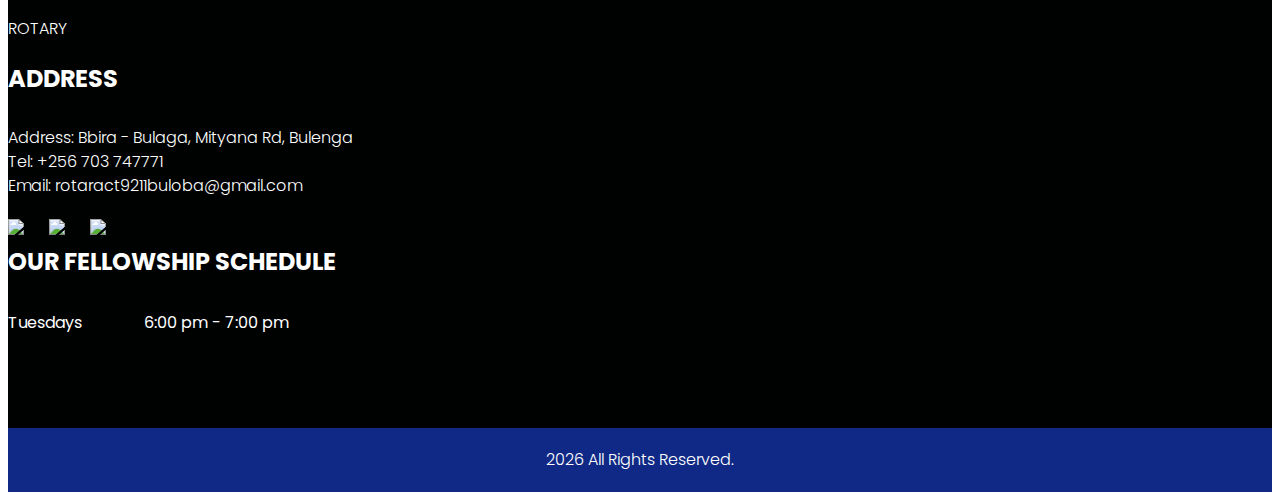
==== commit 036dfc14: "my changes" ====
--- a/about.html
+++ b/about.html
@@ -1,189 +1,232 @@
 <!DOCTYPE html>
 <html lang="en">
 
-  <head>
-    <!-- basic -->
-    <meta charset="utf-8">
-    <meta http-equiv="X-UA-Compatible" content="IE=edge">
-    <meta name="viewport" content="width=device-width, initial-scale=1">
-    <!-- mobile metas -->
-    <meta name="viewport" content="width=device-width, initial-scale=1">
-    <meta name="viewport" content="initial-scale=1, maximum-scale=1">
-    <!-- site metas -->
-    <title>About</title>
-    <meta name="keywords" content="">
-    <meta name="description" content="">
-    <meta name="author" content="">
-    <!-- bootstrap css -->
-    <link rel="stylesheet" type="text/css" href="css/bootstrap.min.css">
-    <!-- style css -->
-    <link rel="stylesheet" type="text/css" href="css/style.css">
-    <!-- Responsive-->
-    <link rel="stylesheet" href="css/responsive.css">
-    <!-- fevicon -->
-    <link rel="icon" href="images/fevicon.png" type="image/gif" />
-    <!-- Scrollbar Custom CSS -->
-    <link rel="stylesheet" href="css/jquery.mCustomScrollbar.min.css">
-    <!-- Tweaks for older IEs-->
-    <link rel="stylesheet" href="https://netdna.bootstrapcdn.com/font-awesome/4.0.3/css/font-awesome.css">
-    <!-- owl stylesheets -->
-    <link rel="stylesheet" href="css/owl.carousel.min.css">
-    <link rel="stylesheet" href="css/owl.theme.default.min.css">
-    <link rel="stylesheet" href="https://cdnjs.cloudflare.com/ajax/libs/fancybox/2.1.5/jquery.fancybox.min.css"
-      media="screen">
-  </head>
-
-  <body>
-    <!-- header section start -->
-    <div class="header_section">
-      <div class="mobile_menu">
-        <nav class="navbar navbar-expand-lg navbar-light bg-light">
-
-          <div class="logo_mobile">
-            <a href="index.html">
-              <img src="https://ucarecdn.com/bc5cd442-bb57-47ff-8459-71dfe9b202cd/-/preview/690x690/" alt="Rotaract Logo">
-            </a>
-          </div>
-
-          <button class="navbar-toggler" type="button" data-toggle="collapse" data-target="#navbarNav"
-            aria-controls="navbarNav" aria-expanded="false" aria-label="Toggle navigation">
-            <span class="navbar-toggler-icon"></span>
-          </button>
-          <div class="collapse navbar-collapse" id="navbarNav">
-            <ul class="navbar-nav">
-              <li class="nav-item">
-                <a class="nav-link" href="index.html">Home</a>
-              </li>
-              <li class="nav-item">
-                <a class="nav-link" href="about.html">About</a>
-              </li>
-              <li class="nav-item">
-                <a class="nav-link " href="projects.html">Projects</a>
-              </li>
-              <li class="nav-item">
-                <a class="nav-link" href="gallery.html">Gallery</a>
-              </li>
-              <li class="nav-item">
-                <a class="nav-link " href="contact.html">Contact Us</a>
-              </li>
+<head>
+  <!-- basic -->
+  <meta charset="utf-8">
+  <meta http-equiv="X-UA-Compatible" content="IE=edge">
+  <meta name="viewport" content="width=device-width, initial-scale=1">
+  <!-- mobile metas -->
+  <meta name="viewport" content="width=device-width, initial-scale=1">
+  <meta name="viewport" content="initial-scale=1, maximum-scale=1">
+  <!-- site metas -->
+  <title> About Us </title>
+  <meta name="keywords" content="Rotaract, Rotaract Club, Rotaract Club of Buloba, RctBuloba, Rotary">
+  <meta name="description"
+    content="Rotaract Club of Buloba is a great way to develop your leadership skills, and to make a difference in the world.">
+  <meta name="author" content="code-maestro">
+  <!-- bootstrap css -->
+  <link rel="stylesheet" type="text/css" href="css/bootstrap.min.css">
+  <!-- style css -->
+  <link rel="stylesheet" type="text/css" href="css/style.css">
+  <!-- Responsive-->
+  <link rel="stylesheet" href="css/responsive.css">
+  <!-- favicon -->
+  <link rel="icon" href="images/favicon.ico" type="image/x-icon" />
+  <link rel="icon" type="image/png" sizes="16x16" href="images/favicon-16x16.png">
+  <link rel="icon" type="image/png" sizes="32x32" href="images/favicon-32x32.png">
+  <link rel="icon" type="image/png" sizes="192x192" href="iamges/android-chrome-192x192.png">
+  <link rel="icon" type="image/png" sizes="512x512" href="iamges/android-chrome-512x512.png">
+
+  <link rel="apple-touch-icon" href="images/apple-touch-icon.png">
+
+  <!-- Scrollbar Custom CSS -->
+  <link rel="stylesheet" href="css/jquery.mCustomScrollbar.min.css">
+  <!-- Tweaks for older IEs-->
+  <link rel="stylesheet" href="https://netdna.bootstrapcdn.com/font-awesome/4.0.3/css/font-awesome.css">
+  <!-- owl stylesheets -->
+  <link rel="stylesheet" href="css/owl.carousel.min.css">
+  <link rel="stylesheet" href="css/owl.theme.default.min.css">
+  <link rel="stylesheet" href="https://cdnjs.cloudflare.com/ajax/libs/fancybox/2.1.5/jquery.fancybox.min.css"
+    media="screen">
+</head>
+
+<body>
+  <!-- header section start -->
+  <div class="header_section">
+    <div class="mobile_menu">
+      <nav class="navbar navbar-expand-lg navbar-light bg-light">
+        <div class="logo_mobile">
+          <a href="index.html">
+            <img loading="lazy" src="https://ucarecdn.com/bc5cd442-bb57-47ff-8459-71dfe9b202cd/-/preview/690x690/"
+              alt="Rotaract Logo">
+          </a>
+          <a href="index.html">
+            <div class="vertical-line-mobile"></div>
+          </a>
+          <a href="index.html">
+            <img loading="lazy" src="images/rotary_hope_removebg_icon.ico" alt="Rotaract Logo">
+          </a>
+        </div>
+
+        <button class="navbar-toggler" type="button" data-toggle="collapse" data-target="#navbarNav"
+          aria-controls="navbarNav" aria-expanded="false" aria-label="Toggle navigation">
+          <span class="navbar-toggler-icon"></span>
+        </button>
+        <div class="collapse navbar-collapse" id="navbarNav">
+          <ul class="navbar-nav">
+            <li class="nav-item">
+              <a class="nav-link" href="index.html">Home</a>
+            </li>
+            <li class="nav-item">
+              <a class="nav-link" href="about.html">About</a>
+            </li>
+            <li class="nav-item">
+              <a class="nav-link " href="projects.html">Projects</a>
+            </li>
+            <li class="nav-item">
+              <a class="nav-link" href="gallery.html">Gallery</a>
+            </li>
+            <li class="nav-item">
+              <a class="nav-link " href="contact.html">Contact Us</a>
+            </li>
+          </ul>
+        </div>
+      </nav>
+    </div>
+    <div class="container">
+      <div class="logo">
+        <a href="index.html">
+          <img loading="lazy" src="https://ucarecdn.com/bc5cd442-bb57-47ff-8459-71dfe9b202cd/-/preview/690x690/"
+            alt="Rotaract Logo">
+        </a>
+        <a href="index.html">
+          <div class="vertical-line"></div>
+        </a>
+        <a href="index.html">
+          <img loading="lazy" src="images/rotary_hope_removebg_icon.ico" alt="Rotaract Logo">
+        </a>
+      </div>
+      <div class="menu_main">
+        <ul>
+          <li><a href="index.html">Home</a></li>
+          <li><a href="about.html">About</a></li>
+          <li><a href="projects.html">Projects</a></li>
+          <li><a href="gallery.html">Gallery</a></li>
+          <li><a href="contact.html">Contact us</a></li>
+        </ul>
+      </div>
+    </div>
+  </div>
+  <!-- header section end -->
+
+
+  <!-- success section start -->
+  <div class="about_section layout_padding">
+    <div class="container">
+      <h1 class="Success_black">Welcome to Rotaract Club of Buloba!</h1>
+        <p class="lorem_long_black">Hey there, change-makers and trailblazers! We're the Rotaract Club of Buloba, a
+          vibrant and dynamic group of young adults on a mission to make the world a better place one smile at a time!
+        </p>
+      <h3 class="our_text_black">Our Journey So Far</h1>
+        <p class="lorem_long_black">Back in 2019, under the loving wing of the incredible Rotary Club of Buloba, we
+          spread our wings and took flight as a brand-new Rotaract Club. From day one, our passion for service,
+          friendship, and community-building has been the driving force behind everything we do.</p>
+
+        <h3 class="our_text_black">Who We Are</h1>
+          <p class="lorem_long_black">We're a squad of enthusiastic young individuals aged 18 to 30 who are not afraid
+            to
+            dream big and take action. Together, we're weaving a tapestry of compassion, empathy, and change that's
+            reaching far beyond our beloved Buloba community. Whether we're lending a hand to local projects, embracing
+            global causes, or igniting a spark of inspiration in each other, we do it with unyielding enthusiasm! </p>
+
+          <h3 class="our_text_black">Our Mission</h1>
+            <p class="lorem_long_black">At Rotaract Club of Buloba, we're all about redefining what it means to give
+              back.
+              With a healthy dose of creativity and a whole lot of heart, we're tackling the world's most pressing
+              challenges with unbridled energy. From clean-up drives to empowering youth, and from healthcare
+              initiatives
+              to
+              spreading joy through art, we're making waves in ways that only young changemakers like us can! </p>
+
+            <h3 class="our_text_black">Why Join Us</h1>
+              <p class="lorem_long_black">Being a part of our Rotaract family is an experience like no other. Here,
+                you'll
+                find lifelong friendships, unbeatable memories, and a support system that'll have your back through
+                thick
+                and
+                thin. And let's not forget the opportunities for personal growth, leadership development, and
+                discovering
+                your
+                true potential. </p>
+    </div>
+  </div>
+  <!-- success section end -->
+
+  <!-- footer section start -->
+  <div class="footer_section layout_padding">
+    <div class="container">
+      <div class="row">
+        <div class="col-lg-4 col-sm-6">
+          <h1 class="customer_text">About</h1>
+          <p class="footer_lorem_text">We are a community consisting of loving and energetic youth that live to serve
+            our community voluntarily for a better society. We follow the Rotaract goals and ensure to develop
+            together
+            as a team.
+          </p>
+          <h1 class="customer_text">Links</h1> 
+          <p class="footer_lorem_text"><a class="my_links" target="_blank" href="https://www.joggiescottages.com/">JOGGIES RECREATIONAL CENTER</a></p>
+          <p class="footer_lorem_text"><a class="my_links" target="_blank" href="https://rotaractd9213.org/">ROTARACT DISTRICT_9213</a></p>
+          <p class="footer_lorem_text"><a class="my_links" target="_blank" href="https://rotary.org/">ROTARY</a></p>
+        </div>
+        <div class="col-lg-4 col-sm-6">
+          <h1 class="customer_text">Address</h1>
+          <p class="footer_lorem_text1">Address: Bbira - Bulaga, Mityana Rd, Bulenga</p>
+          <p class="footer_lorem_text2">Tel: +256 703 747771</p>
+          <p class="footer_lorem_text2">Email: rotaract9211buloba@gmail.com</p>
+          <div class="social_icon">
+            <ul>
+              <li><a href="https://www.facebook.com/rotaract.buloba?mibextid=ZbWKwL" target="_blank"><img loading="lazy"
+                    src="images/fb-icon.png"></a></li>
+              <li><a href="https://twitter.com/RctBuloba" target="_blank"><img src="images/twitter-icon.png"></a></li>
+              <li><a href="https://www.instagram.com/rotaractbuloba/" target="_blank"><img loading="lazy"
+                    src="images/instagram-resized.jpg"></a></li>
             </ul>
           </div>
-        </nav>
+        </div>
+        <div class="col-lg-4 col-sm-6">
+          <h1 class="customer_text">Our Fellowship Schedule</h1>
+          <div class="time_main">
+            <div class="footer_lorem_text">Tuesdays <span class="monday_text1">6:00 pm - 7:00 pm</span></div>
+          </div>
+        </div>
       </div>
-      <div class="container">
-        <div class="logo">
-          <a href="index.html">
-            <img src="https://ucarecdn.com/bc5cd442-bb57-47ff-8459-71dfe9b202cd/-/preview/690x690/" alt="Rotaract Logo">
-          </a>
-        </div>
-        <div class="menu_main">
-          <ul>
-            <li><a href="index.html">Home</a></li>
-            <li><a href="about.html">About</a></li>
-            <li><a href="projects.html">Projects</a></li>
-            <li><a href="gallery.html">Gallery</a></li>
-            <li><a href="contact.html">Contact us</a></li>
-          </ul>
-        </div>
-      </div>
-    </div>
-    <!-- header section end -->
-
-    <!-- about section start -->
-    <div class="about_section layout_padding">
-      <div class="container">
-        <div class="row">
-          <div class="col-md-6">
-            <div class="image_1"><img src="images/Rotaract-gong.JPG"></div>
-          </div>
-          <div class="col-md-6">
-            <h1 class="welcome_text">WELCOME</h1>
-            <h2 class="live_text">  </h2>
-            <p class="lorem_text">
-              We are a community consisting of loving and energetic youth that live to serve our
-              community voluntarily for a better society.
-              We follow the Rotaract goals and ensure to develop together as a team.
-            </p>
-            <div class="online_bt_main">
-              <div class="read_bt1"><a href="#">Read More</a></div>
-            </div>
-          </div>
-        </div>
-      </div>
-    </div>
-    <!-- about section end -->
-
-   
-    <!-- footer section start -->
-    <div class="footer_section layout_padding">
-      <div class="container">
-        <div class="row">
-          <div class="col-lg-4 col-sm-6">
-            <h1 class="customer_text">About</h1>
-            <p class="footer_lorem_text">We are a community consisting of loving and energetic youth that live to serve
-              our community voluntarily for a better society. We follow the Rotaract goals and ensure to develop
-              together
-              as a team.
-            </p>
-          </div>
-          <div class="col-lg-4 col-sm-6">
-            <h1 class="customer_text">Address</h1>
-            <p class="footer_lorem_text1">Address: Bbira - Bulaga, Mityana Rd, Bulenga</p>
-            <p class="footer_lorem_text2">Tel: +256 703 747771</p>
-            <p class="footer_lorem_text2">Email: rotaract9211buloba@gmail.com</p>
-            <div class="social_icon">
-              <ul>
-                <li><a href="https://www.facebook.com/rotaract.buloba?mibextid=ZbWKwL" target="_blank"><img
-                      src="images/fb-icon.png"></a></li>
-                <li><a href="https://twitter.com/RctBuloba" target="_blank"><img src="images/twitter-icon.png"></a></li>
-                <li><a href="https://www.instagram.com/rotaractbuloba/" target="_blank"><img
-                      src="images/instagram-resized.jpg"></a></li>
-              </ul>
-            </div>
-          </div>
-          <div class="col-lg-4 col-sm-6">
-            <h1 class="customer_text">Our Fellowship Schedule</h1>
-            <div class="time_main">
-              <div class="footer_lorem_text">Tuesdays <span class="monday_text1">6:00 pm - 7:00 pm</span></div>
-            </div>
-          </div>
-        </div>
-      </div>
-    </div>
-    <!--  footer section end -->
-
-    <!-- copyright section start -->
-    <div class="copyright_section">
-      <div class="container">
-        <p class="copyright_text">
-          <span id="currentYear">
-
-          </span>
-          All Rights Reserved.
-      </div>
-    </div>
-    <!-- copyright section end -->
-    <!-- Javascript files-->
-
-    <script>
-      const date = new Date();
-      console.log(date)
-
-      document.getElementById("currentYear").innerText = date.getFullYear();
-
-    </script>
-
-    <script src="js/jquery.min.js"></script>
-    <script src="js/popper.min.js"></script>
-    <script src="js/bootstrap.bundle.min.js"></script>
-    <script src="js/jquery-3.0.0.min.js"></script>
-    <script src="js/plugin.js"></script>
-    <!-- sidebar -->
-    <script src="js/jquery.mCustomScrollbar.concat.min.js"></script>
-    <script src="js/custom.js"></script>
-    <!-- javascript -->
-    <script src="js/owl.carousel.js"></script>
-    <script src="https:cdnjs.cloudflare.com/ajax/libs/fancybox/2.1.5/jquery.fancybox.min.js"></script>
-  </body>
+    </div>
+  </div>
+  <!--  footer section end -->
+
+  <!-- copyright section start -->
+  <div class="copyright_section">
+    <div class="container">
+      <p class="copyright_text">
+        <span id="currentYear">
+
+        </span>
+        All Rights Reserved.
+    </div>
+  </div>
+  <!-- copyright section end -->
+  <!-- Javascript files-->
+
+  <script>
+    const date = new Date();
+    console.log(date)
+
+    document.getElementById("currentYear").innerText = date.getFullYear();
+
+  </script>
+
+  <script src="js/jquery.min.js"></script>
+  <script src="js/popper.min.js"></script>
+  <script src="js/bootstrap.bundle.min.js"></script>
+  <script src="js/jquery-3.0.0.min.js"></script>
+  <script src="js/plugin.js"></script>
+  <!-- sidebar -->
+  <script src="js/jquery.mCustomScrollbar.concat.min.js"></script>
+  <script src="js/custom.js"></script>
+  <!-- javascript -->
+  <script src="js/owl.carousel.js"></script>
+  <script src="https:cdnjs.cloudflare.com/ajax/libs/fancybox/2.1.5/jquery.fancybox.min.js"></script>
+</body>
 
 </html>--- a/css/style.css
+++ b/css/style.css
@@ -2,11 +2,10 @@
 
 /*--------------------------------------------------------------------- import Fonts ---------------------------------------------------------------------*/
 
-@import url('https://fonts.googleapis.com/css?family=Poppins:100,100i,200,200i,300,300i,400,400i,500,500i,600,600i,700,700i,800,800i,900,900i');
+@import url("https://fonts.googleapis.com/css?family=Poppins:100,100i,200,200i,300,300i,400,400i,500,500i,600,600i,700,700i,800,800i,900,900i");
 /*****---------------------------------------- 1) font-family: 'Rajdhani', sans-serif;
  2) font-family: 'Poppins', sans-serif;
  ----------------------------------------*****/
-
 
 /*--------------------------------------------------------------------- import Files ---------------------------------------------------------------------*/
 
@@ -25,32 +24,32 @@
 /*--------------------------------------------------------------------- skeleton ---------------------------------------------------------------------*/
 
 * {
-     box-sizing: border-box !important;
-     transition: ease all 0.5s;
+  box-sizing: border-box !important;
+  transition: ease all 0.5s;
 }
 
 html {
-     scroll-behavior: smooth;
+  scroll-behavior: smooth;
 }
 
 body {
-     color: #666666;
-     font-size: 14px;
-     font-family: "Poppins";
-     line-height: 1.80857;
-     font-weight: normal;
-     overflow-x: hidden;
+  color: #666666;
+  font-size: 14px;
+  font-family: "Poppins";
+  line-height: 1.80857;
+  font-weight: normal;
+  overflow-x: hidden;
 }
 
 a {
-     color: #1f1f1f;
-     text-decoration: none !important;
-     outline: none !important;
-     -webkit-transition: all .3s ease-in-out;
-     -moz-transition: all .3s ease-in-out;
-     -ms-transition: all .3s ease-in-out;
-     -o-transition: all .3s ease-in-out;
-     transition: all .3s ease-in-out;
+  color: #1f1f1f;
+  text-decoration: none !important;
+  outline: none !important;
+  -webkit-transition: all 0.3s ease-in-out;
+  -moz-transition: all 0.3s ease-in-out;
+  -ms-transition: all 0.3s ease-in-out;
+  -o-transition: all 0.3s ease-in-out;
+  transition: all 0.3s ease-in-out;
 }
 
 h1,
@@ -59,46 +58,46 @@
 h4,
 h5,
 h6 {
-     letter-spacing: 0;
-     font-weight: normal;
-     position: relative;
-     padding: 0 0 10px 0;
-     font-weight: normal;
-     line-height: normal;
-     color: #111111;
-     margin: 0
+  letter-spacing: 0;
+  font-weight: normal;
+  position: relative;
+  padding: 0 0 10px 0;
+  font-weight: normal;
+  line-height: normal;
+  color: #111111;
+  margin: 0;
 }
 
 h1 {
-     font-size: 24px
+  font-size: 24px;
 }
 
 h2 {
-     font-size: 22px
+  font-size: 22px;
 }
 
 h3 {
-     font-size: 18px
+  font-size: 18px;
 }
 
 h4 {
-     font-size: 16px
+  font-size: 16px;
 }
 
 h5 {
-     font-size: 14px
+  font-size: 14px;
 }
 
 h6 {
-     font-size: 13px
+  font-size: 13px;
 }
 
 *,
 *::after,
 *::before {
-     -webkit-box-sizing: border-box;
-     -moz-box-sizing: border-box;
-     box-sizing: border-box;
+  -webkit-box-sizing: border-box;
+  -moz-box-sizing: border-box;
+  box-sizing: border-box;
 }
 
 h1 a,
@@ -107,494 +106,524 @@
 h4 a,
 h5 a,
 h6 a {
-     color: #212121;
-     text-decoration: none!important;
-     opacity: 1
+  color: #212121;
+  text-decoration: none !important;
+  opacity: 1;
 }
 
 button:focus {
-     outline: none;
+  outline: none;
 }
 
 ul,
 li,
 ol {
-     margin: 0px;
-     padding: 0px;
-     list-style: none;
+  margin: 0px;
+  padding: 0px;
+  list-style: none;
 }
 
 p {
-     margin: 20px;
-     font-weight: 300;
-     font-size: 15px;
-     line-height: 24px;
+  margin: 20px;
+  font-weight: 300;
+  font-size: 15px;
+  line-height: 24px;
 }
 
 a {
-     color: #222222;
-     text-decoration: none;
-     outline: none !important;
+  color: #222222;
+  text-decoration: none;
+  outline: none !important;
 }
 
 a,
 .btn {
-     text-decoration: none !important;
-     outline: none !important;
-     -webkit-transition: all .3s ease-in-out;
-     -moz-transition: all .3s ease-in-out;
-     -ms-transition: all .3s ease-in-out;
-     -o-transition: all .3s ease-in-out;
-     transition: all .3s ease-in-out;
+  text-decoration: none !important;
+  outline: none !important;
+  -webkit-transition: all 0.3s ease-in-out;
+  -moz-transition: all 0.3s ease-in-out;
+  -ms-transition: all 0.3s ease-in-out;
+  -o-transition: all 0.3s ease-in-out;
+  transition: all 0.3s ease-in-out;
 }
 
 img {
-     max-width: 100%;
-     height: auto;
-}
-
- :focus {
-     outline: 0;
+  max-width: 100%;
+  height: auto;
+}
+
+:focus {
+  outline: 0;
 }
 
 .paddind_bottom_0 {
-     padding-bottom: 0 !important;
+  padding-bottom: 0 !important;
 }
 
 .btn-custom {
-     margin-top: 20px;
-     background-color: transparent !important;
-     border: 2px solid #ddd;
-     padding: 12px 40px;
-     font-size: 16px;
+  margin-top: 20px;
+  background-color: transparent !important;
+  border: 2px solid #ddd;
+  padding: 12px 40px;
+  font-size: 16px;
 }
 
 .lead {
-     font-size: 18px;
-     line-height: 30px;
-     color: #767676;
-     margin: 0;
-     padding: 0;
+  font-size: 18px;
+  line-height: 30px;
+  color: #767676;
+  margin: 0;
+  padding: 0;
 }
 
 .form-control:focus {
-     border-color: #ffffff !important;
-     box-shadow: 0 0 0 .2rem rgba(255, 255, 255, .25);
+  border-color: #ffffff !important;
+  box-shadow: 0 0 0 0.2rem rgba(255, 255, 255, 0.25);
 }
 
 .navbar-form input {
-     border: none !important;
+  border: none !important;
 }
 
 .badge {
-     font-weight: 500;
+  font-weight: 500;
 }
 
 blockquote {
-     margin: 20px 0 20px;
-     padding: 30px;
+  margin: 20px 0 20px;
+  padding: 30px;
 }
 
 button {
-     border: 0;
-     margin: 0;
-     padding: 0;
-     cursor: pointer;
+  border: 0;
+  margin: 0;
+  padding: 0;
+  cursor: pointer;
 }
 
 .full {
-     float: left;
-     width: 100%;
+  float: left;
+  width: 100%;
 }
 
 .layout_padding {
-     padding-top: 50px;
-     padding-bottom: 0px;
-}
-
-.padding_0{
-     padding: 0px;
+  padding-top: 50px;
+  padding-bottom: 0px;
+}
+
+.padding_0 {
+  padding: 0px;
 }
 
 .header_section {
-    width: 100%;
-    float: left;
-    background-image: url(../images/RotaractBanner.jpg);
-    height: auto;
-    background-size: 100%;
-    padding: 20px 0px;
+  width: 100%;
+  float: left;
+  background-image: url(../images/RotaractBanner.jpg);
+  height: auto;
+  background-size: 100%;
+  padding: 20px 0px;
 }
 .bg-light {
-    background-color: transparent !important;
+  background-color: transparent !important;
 }
 .logo {
-    width: 100%;
-    float: left;
-    text-align: center;
-    padding-bottom: 20px;
-}
-.logo_mobile{
-    width: 100%;
-    float: left;
-    text-align: center;
-    padding-bottom: 20px;
-}
-.mobile_menu{
-    width: 100%;
-    float: left;
-    display: none;
+  width: 100%;
+  display: flex;
+  justify-content: center;
+  align-items: center;
+  padding-bottom: 20px;
+}
+.logo_mobile {
+  width: 100%;
+  display: flex;
+  justify-content: center;
+  align-items: center;
+  float: left;
+  padding-bottom: 20px;
+}
+.mobile_menu {
+  width: 100%;
+  float: left;
+  display: none;
 }
 .navbar-light .navbar-nav .nav-link {
-    color: #000;
-    font-size: 18px;
-    text-transform: uppercase;
-    color: #fff;
-}
-.navbar-nav { align-items: center; }
+  color: #000;
+  font-size: 18px;
+  text-transform: uppercase;
+  color: #fff;
+}
+.navbar-nav {
+  align-items: center;
+}
 .btn:not(:disabled):not(.disabled) {
-    cursor: pointer;
-    border-radius: 20px;
-    border: 2px solid #fff;
-    color: #fff;
+  cursor: pointer;
+  border-radius: 20px;
+  border: 2px solid #fff;
+  color: #fff;
 }
 
 .navbar-expand-lg .navbar-nav .nav-link {
-    padding-right: 20px;
-    padding-left: 20px;
+  padding-right: 20px;
+  padding-left: 20px;
 }
 
 .nav-item {
-    position: relative;
-}
-
+  position: relative;
+}
 
 .menu_main ul {
-    margin: 0px;
-    padding: 0px;
-    list-style: none;
-    display: inline-flex;
-    justify-content: center;
-}
-
+  margin: 0px;
+  padding: 0px;
+  list-style: none;
+  display: inline-flex;
+  justify-content: center;
+}
 
 .menu_main li {
-    float: left;
-    padding-left: 17px;
-    padding-right: 17px;
-    font-size: 20px;
-    padding-top: 10px;
-    text-transform: uppercase;
-    font-weight: 600;
-    padding-bottom: 10px;
-    color: #050101;
-}
-
-.menu_main li a{
-    color: #050101;
-}
-.menu_main li a:hover{
-    color: #c41463;
-}
-
-
-.mb-lg-0, .my-lg-0 {
-    margin-bottom: 0!important;
-    width: 20%;
-    float: left;
-}
-
-.menu_main{
-    display: flex;
-    -ms-flex-direction: column;
-    flex-direction: column;
-    padding-left: 0;
-    margin-bottom: 0;
-    list-style: none;
-    width: 57%;
-    text-align: center;
-    margin: 0 auto;
-    background-color: #fff;
-    border-radius: 30px;
-}
-
-.banner_section{
-    width: 100%;
-    float: left;
+  float: left;
+  padding-left: 17px;
+  padding-right: 17px;
+  font-size: 20px;
+  padding-top: 10px;
+  text-transform: uppercase;
+  font-weight: 600;
+  padding-bottom: 10px;
+  color: #050101;
+}
+
+.menu_main li a {
+  color: #050101;
+}
+.menu_main li a:hover {
+  color: #c41463;
+}
+
+.mb-lg-0,
+.my-lg-0 {
+  margin-bottom: 0 !important;
+  width: 20%;
+  float: left;
+}
+
+.menu_main {
+  display: flex;
+  -ms-flex-direction: column;
+  flex-direction: column;
+  padding-left: 0;
+  margin-bottom: 0;
+  list-style: none;
+  width: 57%;
+  text-align: center;
+  margin: 0 auto;
+  background-color: #fff;
+  border-radius: 30px;
+}
+
+.banner_section {
+  width: 100%;
+  float: left;
 }
 
 .your_text {
-    width: 100%;
-    float: left;
-    font-size: 60px;
-    color: #ffffff;
-    font-weight: bold;
-    text-transform: uppercase;
-    text-align: center;
+  width: 100%;
+  float: left;
+  font-size: 60px;
+  color: #ffffff;
+  font-weight: bold;
+  text-transform: uppercase;
+  text-align: center;
 }
 
 .there_text {
-    width: 100%;
-    float: left;
-    font-size: 16px;
-    color: #ffffff;
-    margin-left: 0px;
-    text-align: center;
-}
-
-.images_1{
-    width: 100%;
-    float: left;
-}
-
-.start_bt{
-    width: 17%;
-    margin: 0 auto;
-    text-align: center;
+  width: 100%;
+  float: left;
+  font-size: 16px;
+  color: #ffffff;
+  margin-left: 0px;
+  text-align: center;
+}
+
+.images_1 {
+  width: 100%;
+  float: left;
+}
+
+.start_bt {
+  width: 17%;
+  margin: 0 auto;
+  text-align: center;
 }
 
 .read_bt {
-    width: 100%;
-    float: left;
-    margin: 40px 0px;
+  width: 100%;
+  float: left;
+  margin: 40px 0px;
 }
 .read_bt a {
-    width: 100%;
-    float: left;
-    font-size: 16px;
-    color: #ffffff;
-    background-color: #0a47f6;
-    text-align: center;
-    padding: 10px 0px;
-    border-radius: 30px;
-}
-.read_bt a:hover{
-    background-color: #ffffff;
-    color: #000;
+  width: 100%;
+  float: left;
+  font-size: 16px;
+  color: #ffffff;
+  background-color: #0a47f6;
+  text-align: center;
+  padding: 10px 0px;
+  border-radius: 30px;
+}
+.read_bt a:hover {
+  background-color: #ffffff;
+  color: #000;
 }
 .carousel-indicators li {
-    position: relative;
-    -ms-flex: 0 1 auto;
-    flex: 0 1 auto;
-    width: 15px;
-    height: 15px;
-    margin-right: 3px;
-    margin-left: 3px;
-    text-indent: -999px;
-    background-color: #ffffff;
-    border-radius: 20px;
+  position: relative;
+  -ms-flex: 0 1 auto;
+  flex: 0 1 auto;
+  width: 15px;
+  height: 15px;
+  margin-right: 3px;
+  margin-left: 3px;
+  text-indent: -999px;
+  background-color: #ffffff;
+  border-radius: 20px;
 }
 .carousel-indicators {
-    bottom: -30px;
+  bottom: -30px;
 }
 .carousel-indicators .active {
-    background-color: transparent;
-    border: 3px solid #fff;
-}
-
-.banner_section_2{
-    width: 100%;
-    float: left;
-    padding-top: 80px;
+  background-color: transparent;
+  border: 3px solid #fff;
+}
+
+.banner_section_2 {
+  width: 100%;
+  float: left;
+  padding-top: 80px;
 }
 .box_main {
-    width: 100%;
-    float: left;
-    background-color: #c41463;
-    height: auto;
-    padding: 30px;
+  width: 100%;
+  float: left;
+  background-color: #c41463;
+  height: auto;
+  padding: 30px;
 }
 .box_main.active {
-    background-color: #162a87;
+  background-color: #162a87;
 }
 
 .box_main:hover {
-    background-color: #162a87;
+  background-color: #162a87;
 }
 .internet_icon {
-    width: 21%;
-    margin: 0 auto;
-    text-align: center;
-    background-color: #ffffff;
-    color: #000;
-    font-size: 30px;
-    color: #000;
-    border-radius: 100px;
-    padding: 12px 0px;
-}
-
+  width: 21%;
+  margin: 0 auto;
+  text-align: center;
+  background-color: #ffffff;
+  color: #000;
+  font-size: 30px;
+  color: #000;
+  border-radius: 100px;
+  padding: 12px 0px;
+}
 
 .broadband_text {
-    width: 100%;
-    float: left;
-    font-size: 30px;
-    color: #ffffff;
-    text-align: center;
-    padding-top: 15px;
-    text-transform: uppercase;
-}
-.box_main h4.active{ color: #ffffff ; }
-.box_main:hover h4{ color: #ffffff ; }
-.box_main:hover .many_text{
-     color: #ffffff ;
-}
-.box_main .many_text.active{
-     color: #ffffff ;
+  width: 100%;
+  float: left;
+  font-size: 30px;
+  color: #ffffff;
+  text-align: center;
+  padding-top: 15px;
+  text-transform: uppercase;
+}
+.box_main h4.active {
+  color: #ffffff;
+}
+.box_main:hover h4 {
+  color: #ffffff;
+}
+.box_main:hover .many_text {
+  color: #ffffff;
+}
+.box_main .many_text.active {
+  color: #ffffff;
 }
 
 .many_text {
-    width: 71%;
-    margin: 0 auto;
-    font-size: 14px;
-    color: #ffffff;
-    text-align: center;
-}
-.about_section{
-    width: 100%;
-    float: left; 
-    background-image: url(../images/about-bg.png);
-    height: auto;
-    background-repeat: no-repeat;
-    background-size: cover; 
-    padding-bottom: 90px;  
-}
-
-.image_2{
-    width: 100%;
-    float: left;
+  width: 71%;
+  margin: 0 auto;
+  font-size: 14px;
+  color: #ffffff;
+  text-align: center;
+}
+.about_section {
+  width: 100%;
+  float: left;
+  background-image: url(../images/about-bg.png);
+  height: auto;
+  background-repeat: no-repeat;
+  background-size: cover;
+  padding-bottom: 90px;
+}
+
+.image_2 {
+  width: 100%;
+  float: left;
+}
+.image_1 {
+  width: 100%;
+  float: right;
 }
 .live_text {
-    width: 100%;
-    float: left;
-    font-size: 32px;
-    color: #020907;
-    font-weight: bold;
-
+  width: 100%;
+  float: left;
+  font-size: 32px;
+  color: #020907;
+  font-weight: bold;
 }
 .welcome_text {
-    width: 100%;
-    float: left;
-    font-size: 32px;
-    color: #020907;
-    padding-top: 30px;
-}
-.lorem_text{
-    width: 100%;
-    float: left;
-    font-size: 16px;
-    color: #000;
-   margin-left: 0px;
+  width: 100%;
+  float: left;
+  font-size: 32px;
+  color: #020907;
+  padding-top: 30px;
+}
+.lorem_text {
+  width: 100%;
+  float: left;
+  font-size: 20px; 
+  color: #000;
+  margin-left: 0px;
+}
+
+.my_text_white {
+  color: #fff;
+}
+
+#president_speech {
+  color: #fff;
 }
 
 .read_bt1 {
-    width: 30%;
-    float: left;
-    margin-top: 0px;
+  width: 30%;
+  float: left;
+  margin-top: 0px;
 }
 .read_bt1 a {
-    width: 100%;
-    float: left;
-    font-size: 16px;
-    color: #ffffff;
-    background-color: #2e3192;
-    text-align: center;
-    padding: 10px 0px;
-    border-radius: 0px;
-}
-.read_bt1 a:hover{
-    color: #ffffff;
-    background-color: #c41463;
+  width: 100%;
+  float: left;
+  font-size: 16px;
+  color: #ffffff;
+  background-color: #2e3192;
+  text-align: center;
+  padding: 10px 0px;
+  border-radius: 0px;
+}
+.read_bt1 a:hover {
+  color: #ffffff;
+  background-color: #c41463;
 }
 .product_section {
-    width: 100%;
-    float: left;
-    background-color: #112986;
-    height: auto;
-    background-repeat: no-repeat;
-    background-size: cover;
-    padding-bottom: 90px;
+  width: 100%;
+  float: left;
+  background-color: #112986;
+  height: auto;
+  background-repeat: no-repeat;
+  background-size: cover;
+  padding-bottom: 90px;
 }
 .tariffs_text {
-    width: 100%;
-    float: left;
-    font-size: 40px;
-    color: #fff;
-}
-.choose_text{
-    padding-bottom: 3rem;
-    width: 100%;
-    float: left;
-    font-size: 40px;
-    color: #ffffff;
-    font-weight: bold;
-    text-transform: uppercase;
-    display: flex;
-    justify-content: center;
+  width: 100%;
+  float: left;
+  font-size: 40px;
+  color: #fff;
+}
+.choose_text {
+  padding-bottom: 3rem;
+  width: 100%;
+  float: left;
+  font-size: 40px;
+  color: #ffffff;
+  font-weight: bold;
+  text-transform: uppercase;
+  display: flex;
+  justify-content: center;
 }
 .lorem_text1 {
-    width: 100%;
-    float: left;
-    font-size: 26px;
-    color: #ffffff;
-    margin-left: 5px;
-    line-height: 1.5;
-}
-.right_icon{
-    padding-left: 20px;
-}
-
-.see_more{
-    width: 30%;
-    float: left;
-    margin-top: 30px;
-}
-.see_more a{
-    width: 100%;
-    float: left;
-    font-size: 18px;
-    color: #000;
-    background-color: #d0971c;
-    padding: 10px 0px;
-    text-align: center;
-}
-.see_more a:hover{
-    color: #000;
-    background-color: #ffffff;
-}
-.classes_section{
-    width: 100%;
-    float: left;
-    background-image: url(../images/gallery-bg.png);
-    height: auto;
-    padding-bottom: 60px; 
-}
-.popular_text{
-    width: 100%;
-    float: left;
-    font-size: 40px;
-    color: #1b2e89;
-    text-align: center;
-    text-transform: uppercase;
-}
-
-.classes_text{
-    width: 100%;
-    float: left;
-    font-size: 40px;
-    color: #000;
-    text-align: center;
-    font-weight: bold;
-}
-
-.projects_section2{
-    width: 100%;
-    float: left;
-    padding-top: 35px;
+  width: 100%;
+  float: left;
+  font-size: 26px;
+  color: #ffffff;
+  margin-left: 5px;
+  line-height: 1.5;
+}
+.board_list {
+  width: 100%;
+  font-size: 20px;
+  color: #000202;
+  margin-left: 5px;
+  line-height: 1;
+}
+.my_separator {
+  text-align: left;
+}
+.board {
+  text-align: center;
+}
+.right_icon {
+  padding-left: 20px;
+}
+
+.see_more {
+  width: 30%;
+  float: left;
+  margin-top: 30px;
+}
+.see_more a {
+  width: 100%;
+  float: left;
+  font-size: 18px;
+  color: #000;
+  background-color: #d0971c;
+  padding: 10px 0px;
+  text-align: center;
+}
+.see_more a:hover {
+  color: #000;
+  background-color: #ffffff;
+}
+.classes_section {
+  width: 100%;
+  float: left;
+  background-image: url(../images/gallery-bg.png);
+  height: auto;
+  padding-bottom: 60px;
+}
+.popular_text {
+  width: 100%;
+  float: left;
+  font-size: 40px;
+  color: #1b2e89;
+  text-align: center;
+  text-transform: uppercase;
+}
+
+.classes_text {
+  width: 100%;
+  float: left;
+  font-size: 40px;
+  color: #000;
+  text-align: center;
+  font-weight: bold;
+}
+
+.projects_section2 {
+  width: 100%;
+  float: left;
+  padding-top: 35px;
 }
 
 .container_main1 {
-    /* position: relative; */
-    width: 100%;
-    padding: 1rem 0;
+  /* position: relative; */
+  width: 100%;
+  padding: 1rem 0;
 }
 
 .image {
@@ -602,20 +631,20 @@
   display: block;
   width: 100%;
   height: auto;
-  transition: .5s ease;
+  transition: 0.5s ease;
   backface-visibility: hidden;
 }
 
 .middle {
-    transition: .5s ease;
-    opacity: 0;
-    position: absolute;
-    top: 50%;
-    left: 50%;
-    transform: translate(-50%, -50%);
-    -ms-transform: translate(-50%, -50%);
-    text-align: center;
-    z-index: 99999;
+  transition: 0.5s ease;
+  opacity: 0;
+  position: absolute;
+  top: 50%;
+  left: 50%;
+  transform: translate(-50%, -50%);
+  -ms-transform: translate(-50%, -50%);
+  text-align: center;
+  z-index: 99999;
 }
 
 .container_main1:hover .image {
@@ -627,316 +656,417 @@
 }
 
 .text {
-    color: #fff;
-    font-size: 16px;
-    padding: 10px 20px;
-    border: 2px solid #fff;
-}
-
+  color: #fff;
+  font-size: 16px;
+  padding: 10px 20px;
+  border: 2px solid #fff;
+}
 
 .container_main2 {
-    width: 100%;
-    float: left;
+  width: 100%;
+  float: left;
 }
 
 .container_main2 .row {
-    padding: 2rem;
+  padding: 2rem;
 }
 
 .container_main1::after {
-    content: "";
-    position: absolute;
-    top: 0;
-    width: 92%;
-    height: 100%;
-    background-color: rgb(27,46,137,.7);
-    z-index: 11;
-    display: none;
-}
-.container_main1:hover::after{
-    display: block;
-}
-
-.readmore_bt{
-    width: 17%;
-    margin: 0 auto;
-    text-align: center;
+  content: "";
+  position: absolute;
+  top: 0;
+  width: 92%;
+  height: 100%;
+  background-color: rgb(27, 46, 137, 0.7);
+  z-index: 11;
+  display: none;
+}
+.container_main1:hover::after {
+  display: block;
+}
+
+.readmore_bt {
+  width: 17%;
+  margin: 0 auto;
+  text-align: center;
 }
 
 .read_bt2 {
-    width: 100%;
-    float: left;
-    margin: 40px 0px;
+  width: 100%;
+  float: left;
+  margin: 40px 0px;
 }
 .read_bt2 a {
-    width: 100%;
-    float: left;
-    font-size: 16px;
-    color: #ffffff;
-    background-color: #2e3192;
-    text-align: center;
-    padding: 13px 0px;
-}
-.read_bt2 a:hover{
-    background-color: #000;
-    color: #ffffff;
+  width: 100%;
+  float: left;
+  font-size: 16px;
+  color: #ffffff;
+  background-color: #2e3192;
+  text-align: center;
+  padding: 13px 0px;
+}
+.read_bt2 a:hover {
+  background-color: #000;
+  color: #ffffff;
 }
 .success_section {
-    width: 100%;
-    float: left;
-    background-image: url(../images/story.jpg);
-    height: auto;
-    padding-bottom: 67px;
-    background-size: 100%;
-    background-repeat: no-repeat;
+  width: 100%;
+  float: left;
+  background-image: url(../images/story.jpg);
+  height: auto;
+  padding-bottom: 67px;
+  background-size: 100%;
+  background-repeat: no-repeat;
 }
 .our_text {
-    width: 100%;
-    float: left;
-    font-size: 40px;
-    color: #feffff;
-    text-align: center;
-    text-transform: uppercase;
+  width: 100%;
+  float: left;
+  font-size: 40px;
+  color: #feffff;
+  text-align: center;
+  text-transform: uppercase;
+}
+.our_text_black {
+  width: 100%;
+  float: left;
+  font-size: 40px;
+  color: #000202;
+  text-align: center;
+  text-transform: uppercase;
 }
 .Success_text {
-    width: 99%;
-    float: left;
-    font-size: 34px;
-    color: #feffff;
-    text-align: center;
-    text-transform: uppercase;
-    font-weight: bold;
-    padding-bottom: 80px;
+  width: 99%;
+  float: left;
+  font-size: 34px;
+  color: #feffff;
+  text-align: center;
+  text-transform: uppercase;
+  font-weight: bold;
+  padding-bottom: 80px;
+}
+.Success_black {
+  width: 99%;
+  float: left;
+  font-size: 34px;
+  color: #000202;
+  text-align: center;
+  text-transform: uppercase;
+  font-weight: bold;
+  padding-bottom: 30px;  
+}
+#my-board-heading {
+  color: #000202;
+  padding-bottom: 10px;
+}
+#my-board-heading2 {
+  color: #000202;
+  padding-bottom: 50px;
 }
 .lorem_long_text {
-    width: 60%;
-    font-size: 16px;
-    color: #f6f9f8;
-    text-align: center;
-    margin: 0 auto;
+  width: 60%;
+  font-size: 16px;
+  color: #f6f9f8;
+  text-align: center;
+  margin: 0 auto;
+}
+.lorem_long_black {
+  width: 60%;
+  font-size: 16px;
+  color: #000202;
+  text-align: center;
+  margin: 0 auto;
 }
 .read_bt3 {
-    width: 100%;
-    float: left;
-    margin: 40px 0px;
+  width: 100%;
+  float: left;
+  margin: 40px 0px;
 }
 .read_bt3 a {
-    width: 100%;
-    float: left;
-    font-size: 16px;
-    color: #ffffff;
-    background-color: #d0971c;
-    text-align: center;
-    padding: 13px 0px;
-}
-.read_bt3 a:hover{
-    background-color: #ffffff;
-    color: #000;
-}
-.contact_section{
-    width: 100%;
-    float: left;
-}
-.contact_text{
-    width: 100%;
-    float: left;
-    font-size: 34px;
-    color: #000;
-    text-align: center;
-    text-transform: uppercase;
-}
-.contact_us_text{
-    color: #2e3192;
-}
-.contact_section2{
-    width: 100%;
-    float: left;
-    padding-top: 80px;
+  width: 100%;
+  float: left;
+  font-size: 16px;
+  color: #ffffff;
+  background-color: #d0971c;
+  text-align: center;
+  padding: 13px 0px;
+}
+.read_bt3 a:hover {
+  background-color: #ffffff;
+  color: #000;
+}
+.contact_section {
+  width: 100%;
+  float: left;
+}
+.contact_text {
+  width: 100%;
+  float: left;
+  font-size: 34px;
+  color: #000;
+  text-align: center;
+  text-transform: uppercase;
+}
+.contact_us_text {
+  color: #2e3192;
+}
+.contact_section2 {
+  width: 100%;
+  float: left;
+  padding-top: 80px;
 }
 
 .mail_section {
-    width: 80%;
-    float: left;
+  width: 80%;
+  float: left;
 }
 .mail_text {
-    width: 100%;
-    float: left;
-    font-size: 18px;
-    color: #666666;
-    background-color: transparent !important;
-    border-bottom: 2px solid #171717 !important;
-    padding-right: 20px;
-    border: 0px;
-    padding-top: 20px;
+  width: 100%;
+  float: left;
+  font-size: 18px;
+  color: #666666;
+  background-color: transparent !important;
+  border-bottom: 2px solid #171717 !important;
+  padding-right: 20px;
+  border: 0px;
+  padding-top: 20px;
 }
 .massage_text {
-    width: 100%;
-    float: left;
-    font-size: 18px;
-    color: #666666;
-    background-color: transparent !important;
-    border-bottom: 2px solid #171717 !important;
-    padding-right: 20px;
-    border: 0px;
-    height: 70px;
-    padding-top: 30px;
+  width: 100%;
+  float: left;
+  font-size: 18px;
+  color: #666666;
+  background-color: transparent !important;
+  border-bottom: 2px solid #171717 !important;
+  padding-right: 20px;
+  border: 0px;
+  height: 70px;
+  padding-top: 30px;
 }
 .send_bt {
-    width: 25%;
-    float: left;
-    margin-top: 40px;
-    margin-bottom: 40px;
-}
-.send_bt a{
-    width: 100%;
-    float: left;
-    font-size: 20px;
-    color: #ffffff;
-    text-align: center;
-    background-color: #2e3192;
-    padding: 10px 0px;
-    text-transform: uppercase;
-}
-.send_bt a:hover{
-    color: #ffffff;
-    background-color: #000;
+  /* width: 25%; */
+  /* float: left; */
+  margin-top: 40px;
+  margin-bottom: 40px;
+  width: 100%;
+  float: left;
+  font-size: 20px;
+  color: #ffffff;
+  text-align: center;
+  background-color: #2e3192;
+  padding: 10px 0px;
+  text-transform: uppercase;
+}
+
+.send_bt:hover {
+  color: #ffffff;
+  background-color: #000;
 }
 .Locations_text {
-    width: 100%;
-    float: left;
-    font-size: 16px;
-    color: #020000;
-    padding-top: 20px;
-}
-.map_icon{
-    padding-left: 15px;
-}
-
-.padding_left_0{
-    padding-left: 0px; 
+  width: 100%;
+  float: left;
+  font-size: 16px;
+  color: #020000;
+  padding-top: 20px;
+}
+.map_icon {
+  padding-left: 15px;
+}
+
+.padding_left_0 {
+  padding-left: 0px;
 }
 
 .footer_section {
-    width: 100%;
-    float: left;
-    background-color: #000202;
-    height: auto;
-    padding-bottom: 90px;
+  width: 100%;
+  float: left;
+  background-color: #000202;
+  height: auto;
+  padding-bottom: 90px;
 }
 .fooer_logo {
-    width: 100%;
-    float: left;
-    padding-bottom: 40px;
+  width: 100%;
+  float: left;
+  padding-bottom: 40px;
 }
 .customer_text {
-    width: 100%;
-    float: left;
-    font-size: 24px;
-    color: #ffffff;
-    text-transform: uppercase;
-    font-weight: bold;
-}
-
-.footer_lorem_text{
-    width: 100%;
-    float: left;
-    font-size: 16px;
-    color: #fefefe;
-    margin-left: 0px;
+  width: 100%;
+  float: left;
+  font-size: 24px;
+  color: #ffffff;
+  text-transform: uppercase;
+  font-weight: bold;
+}
+
+.feedback_msg {
+  width: 100%;
+  float: left;
+  font-size: 24px;
+  color: #85346e;
+  text-transform: uppercase;
+  font-weight: bold;
+}
+
+.footer_lorem_text {
+  width: 100%;
+  float: left;
+  font-size: 16px;
+  color: #fefefe;
+  margin-left: 0px;
 }
 .footer_lorem_text1 {
-    width: 100%;
-    float: left;
-    font-size: 16px;
-    color: #fefefe;
-    margin-left: 0px;
-    margin-bottom: 0;
-
+  width: 100%;
+  float: left;
+  font-size: 16px;
+  color: #fefefe;
+  margin-left: 0px;
+  margin-bottom: 0;
 }
 .footer_lorem_text2 {
-    width: 100%;
-    float: left;
-    font-size: 16px;
-    color: #fefefe;
-    margin-left: 0px;
-    margin-bottom: 0;
-    margin-top: 0;
-}
-.social_icon{
-    width: 100%;
-    float: left;
-}
-.social_icon ul{
-    margin: 0px;
-    padding: 0px;
-    display: inline-flex;
+  width: 100%;
+  float: left;
+  font-size: 16px;
+  color: #fefefe;
+  margin-left: 0px;
+  margin-bottom: 0;
+  margin-top: 0;
+}
+.social_icon {
+  width: 100%;
+  float: left;
+}
+.social_icon ul {
+  margin: 0px;
+  padding: 0px;
+  display: inline-flex;
 }
 .social_icon li {
-    float: left;
-    padding-right: 25px;
-    padding-top: 20px;
+  float: left;
+  padding-right: 25px;
+  padding-top: 20px;
 }
 .time_main {
-    padding-top: 20px;
-    width: 100%;
-    float: left;
-}
-
-.margin_top0{
-    margin-top: 90px;
-}
-.monday_text{
-    padding-left: 58px;
-}
-.monday_text1{
-    padding-left: 58px;
-}
-.monday_text2{
-    padding-left: 50px;
-}
-.monday_text3{
-    padding-left: 75px;
-}
-.monday_text4{
-    padding-left: 55px;
-}
-.monday_text5{
-    padding-left: 66px;
-}
-
-.margin_0{
-    margin: 90px 0px;
+  padding-top: 20px;
+  width: 100%;
+  float: left;
+}
+
+.margin_top0 {
+  margin-top: 90px;
+}
+.monday_text {
+  padding-left: 58px;
+}
+.monday_text1 {
+  padding-left: 58px;
+}
+.monday_text2 {
+  padding-left: 50px;
+}
+.monday_text3 {
+  padding-left: 75px;
+}
+.monday_text4 {
+  padding-left: 55px;
+}
+.monday_text5 {
+  padding-left: 66px;
+}
+
+.margin_0 {
+  margin: 90px 0px;
 }
 
 .copyright_section {
-    width: 100%;
-    float: left;
-    background-color: #112986;
-    height: auto;
+  width: 100%;
+  float: left;
+  background-color: #112986;
+  height: auto;
 }
 
 .copyright_text {
-    width: 100%;
-    float: left;
-    color: #fff;
-    text-align: center;
-    font-size: 16px;
-    margin-left: 0px;
-}
-.copyright_text a{
-    color: #ffffff;
-}
-.copyright_text a:hover{
-    color: #ef5051;
-}
-
+  width: 100%;
+  float: left;
+  color: #fff;
+  text-align: center;
+  font-size: 16px;
+  margin-left: 0px;
+}
+.copyright_text a {
+  color: #ffffff;
+}
+.copyright_text a:hover {
+  color: #ef5051;
+}
 
 .pp {
-    padding: 2.25rem 0;
-}
-
-
-
-
-
-
+  padding: 2.25rem 0;
+}
+
+.gallery-hover {
+  background: rgba(0, 0, 0, 0.5) none repeat scroll 0 0;
+  bottom: 0;
+  height: 100%;
+  left: 0;
+  opacity: 0;
+  position: absolute;
+  right: 0;
+  top: 0;
+  transform: scaleY(0);
+  transition: all 0.5s ease 0s;
+  visibility: hidden;
+  width: 100%;
+}
+
+.gallery-item:hover .gallery-hover {
+  opacity: 1;
+  transform: scaleY(1);
+  visibility: visible;
+}
+
+.gallery-icon {
+  bottom: 0;
+  height: 40px;
+  left: 0;
+  margin: auto;
+  position: absolute;
+  right: 0;
+  text-align: center;
+  top: 0;
+}
+
+.gallery-icon span.s-img,
+.gallery-icon a:hover span.p-img {
+  display: none;
+}
+
+.my_image {
+  margin-left: 50%;
+}
+
+.vertical-line {
+  border-left: 2px solid #c41463; /* Adjust the color and thickness as needed */
+  height: 100px; /* Adjust the height of the line as needed */
+  margin: 0 10px; /* Adjust the margin between the icons and the line */
+}
+
+.vertical-line-mobile {
+  border-left: 2px solid #c41463; /* Adjust the color and thickness as needed */
+  height: 40px; /* Adjust the height of the line as needed */
+  margin: 0 10px; /* Adjust the margin between the icons and the line */
+} 
+
+.icon { 
+  /* Add your icon styling here */
+  display: inline-block; /* Display the icons inline */
+  vertical-align: middle; /* Align icons vertically in the middle */
+}
+
+.my_links {
+  color: white; /* Set the default link color to white */
+  text-decoration: none; /* Remove underline from links */
+}
+
+/* Style for the links on hover */
+.my_links:hover {
+  color: #c41463; /* Change the link color to purple on hover */
+}--- a/css/responsive.css
+++ b/css/responsive.css
@@ -1,453 +1,712 @@
 /*--------------------------------------------------------------------- File Name: responsive.css ---------------------------------------------------------------------*/
 
-
 /*------------------------------------------------------------------- 991px x 768px ---------------------------------------------------------------------*/
 
 @media only screen and (min-width: 768px) and (max-width: 991px) {
-    
-    .header-search {
-        padding: 15px 0px;
-    }
+  .header-search {
+    padding: 15px 0px;
+  }
 }
 
-
 /*------------------------------------------------------------------- 767px x 599px ---------------------------------------------------------------------*/
 
 @media only screen and (min-width: 599px) and (max-width: 767px) {
-    .logo {
-        text-align: center;
-    }
-    .cart-content-right {
-        padding-bottom: 5px;
-    }
-    .mg {
-        margin: 0px 0px;
-    }
-    .menu-area-main {
-        height: 256px;
-        overflow-y: auto;
-    }
-    .megamenu>.row [class*="col-"] {
-        padding: 0px;
-    }
-    .menu-area-main .megamenu .men-cat {
-        padding: 0px 15px;
-    }
-    .menu-area-main .megamenu .women-cat {
-        padding: 0px 15px;
-    }
-    .menu-area-main .megamenu .el-cat {
-        padding: 0px 15px;
-    }
-    .mean-container .mean-nav ul li a.mean-expand {
-        height: 19px;
-    }
-    .category-box.women-box {
-        display: none;
-    }
-    .cart-box {
-        display: inline-block;
-        margin: 0px 30px;
-    }
-    .wish-box {
-        float: none;
-        margin: 0px 30px;
-        display: inline-block;
-    }
-    .menu-add {
-        display: none;
-    }
-    .category-box {
-        display: none;
-    }
-    .mean-container .mean-nav ul li ol {
-        padding: 0px;
-    }
-    .mean-container .mean-nav ul li a {
-        padding: 10px 20px;
-        width: 94.8%;
-    }
-    .mean-container .mean-nav ul li li a {
-        width: 92%;
-        padding: 1em 4%;
-    }
-    .mean-container .mean-nav ul li li li a {
-        width: 100%;
-    }
-    .header-search {
-        padding: 15px 0px;
-    }
-    #collapseFilter.d-md-block {
-        padding: 30px 0px;
-    }
+  .logo {
+    text-align: center;
+  }
+  .cart-content-right {
+    padding-bottom: 5px;
+  }
+  .mg {
+    margin: 0px 0px;
+  }
+  .menu-area-main {
+    height: 256px;
+    overflow-y: auto;
+  }
+  .megamenu > .row [class*="col-"] {
+    padding: 0px;
+  }
+  .menu-area-main .megamenu .men-cat {
+    padding: 0px 15px;
+  }
+  .menu-area-main .megamenu .women-cat {
+    padding: 0px 15px;
+  }
+  .menu-area-main .megamenu .el-cat {
+    padding: 0px 15px;
+  }
+  .mean-container .mean-nav ul li a.mean-expand {
+    height: 19px;
+  }
+  .category-box.women-box {
+    display: none;
+  }
+  .cart-box {
+    display: inline-block;
+    margin: 0px 30px;
+  }
+  .wish-box {
+    float: none;
+    margin: 0px 30px;
+    display: inline-block;
+  }
+  .menu-add {
+    display: none;
+  }
+  .category-box {
+    display: none;
+  }
+  .mean-container .mean-nav ul li ol {
+    padding: 0px;
+  }
+  .mean-container .mean-nav ul li a {
+    padding: 10px 20px;
+    width: 94.8%;
+  }
+  .mean-container .mean-nav ul li li a {
+    width: 92%;
+    padding: 1em 4%;
+  }
+  .mean-container .mean-nav ul li li li a {
+    width: 100%;
+  }
+  .header-search {
+    padding: 15px 0px;
+  }
+  #collapseFilter.d-md-block {
+    padding: 30px 0px;
+  }
+  .gallery-item {
+    width: 100%;
+  }
+  .pt-90 {
+    padding-top: 50px;
+  }
 }
 
-
 /*------------------------------------------------------------------- 599px x 280px ---------------------------------------------------------------------*/
 
 @media only screen and (min-width: 280px) and (max-width: 599px) {
-    .cart-content-right {
-        padding-bottom: 5px;
-    }
-    .megamenu>.row [class*="col-"] {
-        padding: 0px;
-    }
-    .menu-area-main .megamenu .men-cat {
-        padding: 0px 15px;
-    }
-    .menu-area-main .megamenu .women-cat {
-        padding: 0px 15px;
-    }
-    .menu-area-main .megamenu .el-cat {
-        padding: 0px 15px;
-    }
-    .mean-container .mean-nav ul li a {
-        padding: 1em 4%;
-        width: 92%;
-    }
-    .mean-container .mean-nav ul li li a {
-        width: 90%;
-        padding: 1em 5%;
-    }
-    .mean-container .sub-full.megamenu-categories ol li a {
-        padding: 5px 0px;
-        text-transform: capitalize;
-        width: 100%;
-    }
-    .megamenu .sub-full.megamenu-categories .women-box .banner-up-text a {
-        width: auto;
-        border: none;
-        float: none;
-    }
-    .menu-area-main {
-        height: 45px;
-        overflow-y: auto;
-    }
-    .mean-container .mean-nav ul li a.mean-expand {
-        top: 0;
-    }
-
-
-
-
-
+  .cart-content-right {
+    padding-bottom: 5px;
+  }
+  .megamenu > .row [class*="col-"] {
+    padding: 0px;
+  }
+  .menu-area-main .megamenu .men-cat {
+    padding: 0px 15px;
+  }
+  .menu-area-main .megamenu .women-cat {
+    padding: 0px 15px;
+  }
+  .menu-area-main .megamenu .el-cat {
+    padding: 0px 15px;
+  }
+  .mean-container .mean-nav ul li a {
+    padding: 1em 4%;
+    width: 92%;
+  }
+  .mean-container .mean-nav ul li li a {
+    width: 90%;
+    padding: 1em 5%;
+  }
+  .mean-container .sub-full.megamenu-categories ol li a {
+    padding: 5px 0px;
+    text-transform: capitalize;
+    width: 100%;
+  }
+  .megamenu .sub-full.megamenu-categories .women-box .banner-up-text a {
+    width: auto;
+    border: none;
+    float: none;
+  }
+  .menu-area-main {
+    height: 45px;
+    overflow-y: auto;
+  }
+  .mean-container .mean-nav ul li a.mean-expand {
+    top: 0;
+  }
 }
 
 @media (min-width: 992px) and (max-width: 1199px) {
-    
-    .titlepage h2::after {width: 58%;}
-    .about-box .titlepage h2::after {
-        width: 52%;
-right: -221px;
-    }
-    .Nursery-img .text-box h3 {padding: 111px 50px;}
-    .contact .titlepage h2::after {
+  .titlepage h2::after {
+    width: 58%;
+  }
+  .about-box .titlepage h2::after {
+    width: 52%;
+    right: -221px;
+  }
+  .Nursery-img .text-box h3 {
+    padding: 111px 50px;
+  }
+  .contact .titlepage h2::after {
     left: -650px;
-width: 30%;
-   }
-
-.menu_main { width: 68%; }
-.internet_icon { width: 80px; }
-.many_text { width: 92%; }
-.welcome_text{ padding-top: 0px;  }
-.lorem_text { font-size: 14px; }
-.lorem_text1 { margin-bottom: 0px; }
-.Success_text { width: 100%; padding-bottom: 10px; }
-.success_section { padding-bottom: 0px; }
-.send_bt { width: 140px; }
-.readmore_bt { width: 140px; }
-.see_more { width: 140px; } 
-.read_bt1 { width: 140px; }
-.start_bt { width: 140px; }
-
-
-
-
-
-
-
-
+    width: 30%;
+  }
+
+  .menu_main {
+    width: 68%;
+  }
+  .internet_icon {
+    width: 80px;
+  }
+  .many_text {
+    width: 92%;
+  }
+  .welcome_text {
+    padding-top: 0px;
+  }
+  .lorem_text {
+    font-size: 14px;
+  }
+  .lorem_text1 {
+    margin-bottom: 0px;
+  }
+  .Success_text {
+    width: 100%;
+    padding-bottom: 10px;
+  }
+  .success_section {
+    padding-bottom: 0px;
+  }
+  .send_bt {
+    width: 140px;
+  }
+  .readmore_bt {
+    width: 140px;
+  }
+  .see_more {
+    width: 140px;
+  }
+  .read_bt1 {
+    width: 140px;
+  }
+  .start_bt {
+    width: 140px;
+  }
 }
 
 @media (min-width: 768px) and (max-width: 991px) {
-    .main-menu ul > li a {padding: 7px 6px ; }
-    .main-menu ul>li a { font-size: 14px;}
-
-
-    .banner-main .carousel-caption h1 {
-
-        font-size: 36px;
-        padding-top: 0px;
-    }
-    .banner-main .carousel-caption p {
-
-        margin-bottom: 7px;
-        display: none;
-    }
-    .main { width: 15%;}
-    .info_icon { min-width: 10%;}
-    #main_slider a.carousel-control-prev {
-    display: none;
-    }
-    .btn_main { margin-top: 58px; width: 65%;}
-    #main_slider a.carousel-control-next {
-    display: none;
-    }
-    .sporrt_text { margin-top: 0px; font-size: 24px;}
-    .email_btn { padding: 41px;}
-    .btn-primary {max-width: 144px; }
-    .titlepage h2::after {width: 79%;}
-    .about-box .titlepage h2::after {width: 73%;
-       right: -88px;
-    }
-    .contact .titlepage h2::after {
-        left: -403px;
-        width: 41%;
-    }
-    .paddimg-right {
-        padding-right: 15px;
-    }
-    .paddimg-left {
-         padding-left: 15px;
-    }
-
-
-.navbar-toggler { background-color: #ffffff; }
-.logo { display: none;}
-.menu_main{ display: none; }
-.logo_mobile { width: 20%; padding: 0px; }
-.mobile_menu {display: initial;}
-.your_text { font-size: 24px; }
-.Shows_text { font-size: 30px; }
-.readmore_bt { width: 140px; }
-.see_more { margin-bottom: 30px; width: 140px;}  
-.internet_icon { width: 80px; }
-.lorem_text1 { font-size: 16px; margin-bottom: 0; }
-.choose_text { font-size: 30px; }
-.tariffs_text { font-size: 30px; }
-.read_bt1 { width: 140px; }
-.live_text { font-size: 22px; }
-.welcome_text { font-size: 22px; padding-top: 0px; }
-.lorem_text { font-size: 14px; }
-.many_text { width: 100%; }
-.box_main { margin-bottom: 0px; }
-.start_bt { width: 135px; }
-.read_bt { width: 135px; }
-.success_section { background-size: cover; }
-.Success_text { width: 100%; font-size: 32px; }
-.our_text { font-size: 32px; }
-.lorem_long_text { width: 100%; }
-.mail_section { width: 100%; margin-top: 25px; } 
-.send_bt { width: 140px; }
-.contact_section2 { padding-bottom: 80px; } 
-.social_icon { padding-bottom: 30px; }
-
-
-
-
-
+  .main-menu ul > li a {
+    padding: 7px 6px;
+  }
+  .main-menu ul > li a {
+    font-size: 14px;
+  }
+
+  .banner-main .carousel-caption h1 {
+    font-size: 36px;
+    padding-top: 0px;
+  }
+  .banner-main .carousel-caption p {
+    margin-bottom: 7px;
+    display: none;
+  }
+  .main {
+    width: 15%;
+  }
+  .info_icon {
+    min-width: 10%;
+  }
+  #main_slider a.carousel-control-prev {
+    display: none;
+  }
+  .btn_main {
+    margin-top: 58px;
+    width: 65%;
+  }
+  #main_slider a.carousel-control-next {
+    display: none;
+  }
+  .sporrt_text {
+    margin-top: 0px;
+    font-size: 24px;
+  }
+  .email_btn {
+    padding: 41px;
+  }
+  .btn-primary {
+    max-width: 144px;
+  }
+  .titlepage h2::after {
+    width: 79%;
+  }
+  .about-box .titlepage h2::after {
+    width: 73%;
+    right: -88px;
+  }
+  .contact .titlepage h2::after {
+    left: -403px;
+    width: 41%;
+  }
+  .paddimg-right {
+    padding-right: 15px;
+  }
+  .paddimg-left {
+    padding-left: 15px;
+  }
+
+  .navbar-toggler {
+    background-color: #ffffff;
+  }
+  .logo {
+    display: none;
+  }
+  .menu_main {
+    display: none;
+  }
+  .logo_mobile {
+    width: 20%;
+    padding: 0px;
+  }
+  .mobile_menu {
+    display: initial;
+  }
+  .your_text {
+    font-size: 24px;
+  }
+  .Shows_text {
+    font-size: 30px;
+  }
+  .readmore_bt {
+    width: 140px;
+  }
+  .see_more {
+    margin-bottom: 30px;
+    width: 140px;
+  }
+  .internet_icon {
+    width: 80px;
+  }
+  .lorem_text1 {
+    font-size: 16px;
+    margin-bottom: 0;
+  }
+  
+  .choose_text {
+    font-size: 30px;
+  }
+  .tariffs_text {
+    font-size: 30px;
+  }
+  .read_bt1 {
+    width: 140px;
+  }
+  .live_text {
+    font-size: 22px;
+  }
+  .welcome_text {
+    font-size: 22px;
+    padding-top: 0px;
+  }
+  .lorem_text {
+    font-size: 14px;
+  }
+  .many_text {
+    width: 100%;
+  }
+  .box_main {
+    margin-bottom: 0px;
+  }
+  .start_bt {
+    width: 135px;
+  }
+  .read_bt {
+    width: 135px;
+  }
+  .success_section {
+    background-size: cover;
+  }
+  .Success_text {
+    width: 100%;
+    font-size: 32px;
+  }
+  .our_text {
+    font-size: 32px;
+  }
+  .lorem_long_text {
+    width: 100%;
+  }
+  .mail_section {
+    width: 100%;
+    margin-top: 25px;
+  }
+  .send_bt {
+    width: 140px;
+  }
+  .contact_section2 {
+    padding-bottom: 80px;
+  }
+  .social_icon {
+    padding-bottom: 30px;
+  }
 }
 
 @media (min-width: 576px) and (max-width: 767px) {
-    .last {display: none;}
-    .banner-main .carousel-caption {top: 0%;}
-.titlepage h2 {
-font-size: 42px;
-display: block; 
-}
-#main_slider a.carousel-control-prev {
+  .last {
+    display: none;
+  }
+  .banner-main .carousel-caption {
+    top: 0%;
+  }
+  .titlepage h2 {
+    font-size: 42px;
+    display: block;
+  }
+  #main_slider a.carousel-control-prev {
     position: absolute;
     left: 25%;
     top: 64%;
     display: none;
-}
-.btn_main { margin-top: 58px; width: 80%;}
-#main_slider a.carousel-control-next {
+  }
+  .btn_main {
+    margin-top: 58px;
+    width: 80%;
+  }
+  #main_slider a.carousel-control-next {
     position: absolute;
     left: 50px;
     top: 64%;
     display: none;
-}
-.btn-primary {
+  }
+  .btn-primary {
     margin-top: 0px;
     margin-left: -7px;
-}
-
-.banner-main .carousel-caption h1 {
+  }
+
+  .banner-main .carousel-caption h1 {
     font-size: 50px;
-}
-.titlepage h2::after {
-width: 88%;
-}
-
-.about-box .titlepage h2::after {width: 45%;
-right: -281px;}
-.sporrt_text { margin-top: 0px;}
-.Nursery-img .text-box h3 {
-font-size: 36px;
-padding: 126px 40px;
-}
-.main {
-    width: 20%;}
-
-.contact .titlepage h2::after {
+  }
+  .titlepage h2::after {
+    width: 88%;
+  }
+
+  .about-box .titlepage h2::after {
+    width: 45%;
+    right: -281px;
+  }
+  .sporrt_text {
+    margin-top: 0px;
+  }
+  .Nursery-img .text-box h3 {
+    font-size: 36px;
+    padding: 126px 40px;
+  }
+  .main {
+    width: 20%;
+  }
+
+  .contact .titlepage h2::after {
     left: -234px;
     width: 55%;
+  }
+
+  .navbar-toggler {
+    background-color: #ffffff;
+  }
+  .logo {
+    display: none;
+  }
+  .menu_main {
+    display: none;
+  }
+  .logo_mobile {
+    width: 35%;
+    padding: 0px;
+  }
+  .mobile_menu {
+    display: initial;
+  }
+  .your_text {
+    font-size: 24px;
+  }
+  .Shows_text {
+    font-size: 30px;
+  }
+  .classes_text {
+    font-size: 23px;
+  }
+  .popular_text {
+    font-size: 23px;
+  }
+  .readmore_bt {
+    width: 140px;
+  }
+  .see_more {
+    margin-bottom: 30px;
+    width: 140px;
+  }
+  .internet_icon {
+    width: 80px;
+  }
+  .lorem_text1 {
+    font-size: 16px;
+    margin-bottom: 0;
+  }
+  .choose_text {
+    font-size: 30px;
+  }
+  .tariffs_text {
+    font-size: 30px;
+  }
+  .read_bt1 {
+    width: 140px;
+  }
+  .live_text {
+    font-size: 22px;
+  }
+  .welcome_text {
+    font-size: 22px;
+  }
+  .many_text {
+    width: 100%;
+  }
+  .box_main {
+    margin-bottom: 0px;
+  }
+  .start_bt {
+    width: 135px;
+  }
+  .read_bt {
+    width: 135px;
+  }
+  .success_section {
+    background-size: cover;
+  }
+  .Success_text {
+    width: 100%;
+    font-size: 32px;
+  }
+  .our_text {
+    font-size: 32px;
+  }
+  .lorem_long_text {
+    width: 100%;
+  }
+  .mail_section {
+    width: 100%;
+  }
+  .send_bt {
+    width: 140px;
+  }
+  .contact_section2 {
+    padding-bottom: 80px;
+  }
+  .social_icon {
+    padding-bottom: 30px;
+  }
+  .banner_section {
+    padding-top: 30px;
+  }
+  .carousel-indicators {
+    bottom: -30px;
+    display: none;
+  }
+  .banner_section_2 {
+    padding-top: 0px;
+  }
+  .pt-90 {
+    padding-top: 50px;
+  }
+  .gallery-item {
+    width: 100%;
+  }
 }
 
-.navbar-toggler { background-color: #ffffff; }
-.logo { display: none;}
-.menu_main{ display: none; }
-.logo_mobile { width: 35%; padding: 0px; }
-.mobile_menu {display: initial;}
-.your_text { font-size: 24px; }
-.Shows_text { font-size: 30px; }
-.classes_text { font-size: 23px; }
-.popular_text { font-size: 23px; }
-.readmore_bt { width: 140px; }
-.see_more { margin-bottom: 30px; width: 140px;}  
-.internet_icon { width: 80px; }
-.lorem_text1 { font-size: 16px; margin-bottom: 0; }
-.choose_text { font-size: 30px; }
-.tariffs_text { font-size: 30px; }
-.read_bt1 { width: 140px; }
-.live_text { font-size: 22px; }
-.welcome_text { font-size: 22px; }
-.many_text { width: 100%; }
-.box_main { margin-bottom: 0px; }
-.start_bt { width: 135px; }
-.read_bt { width: 135px; }
-.success_section { background-size: cover; }
-.Success_text { width: 100%; font-size: 32px; }
-.our_text { font-size: 32px; }
-.lorem_long_text { width: 100%; }
-.mail_section { width: 100%; } 
-.send_bt { width: 140px; }
-.contact_section2 { padding-bottom: 80px; } 
-.social_icon { padding-bottom: 30px; }
-.banner_section { padding-top: 30px; } 
-.carousel-indicators { bottom: -30px; display: none; } 
-.banner_section_2 { padding-top: 0px; }
-
-
-
-} 
-
-
 @media (max-width: 575px) {
-    .last { display: none; }
-    .carousel-caption {display: none;} 
-.header { padding-top: 0px; }
-.btn-primary {max-width: 126px;
-margin-right: 2px;
-font-size: 14px;}
-.banner-main .carousel-caption h1 {font-size: 30px; line-height: 38px;}
-.titlepage h2 {
+  .last {
+    display: none;
+  }
+  .carousel-caption {
+    display: none;
+  }
+  .header {
+    padding-top: 0px;
+  }
+  .btn-primary {
+    max-width: 126px;
+    margin-right: 2px;
+    font-size: 14px;
+  }
+  .banner-main .carousel-caption h1 {
+    font-size: 30px;
+    line-height: 38px;
+  }
+  .titlepage h2 {
     font-size: 27px;
-}
-.sporrt_text{ 
-     font-size: 23px; 
-     margin-top: 0px;
-}
-.main {
-    width: 100%;
-}
-.btn_main {
+  }
+  .sporrt_text {
+    font-size: 23px;
+    margin-top: 0px;
+  }
+  .main {
+    width: 100%;
+  }
+  .btn_main {
     margin-top: 30px;
     padding-bottom: 30px;
-    width: 55%;}
-
-#main_slider a.carousel-control-prev {
+    width: 55%;
+  }
+
+  #main_slider a.carousel-control-prev {
     position: absolute;
     left: 175px;
     top: 90%;
     display: none;
-}
-
-#main_slider a.carousel-control-next {
+  }
+
+  #main_slider a.carousel-control-next {
     position: absolute;
     left: 236px;
     top: 90%;
     display: none;
-}
-
-.titlepage h2::after {
+  }
+
+  .titlepage h2::after {
     width: 93%;
-}
-    .about-box .titlepage h2::after {
-        width: 238px;
-        right: -50px;
-    }
- .Gallery .titlepage h2 {
+  }
+  .about-box .titlepage h2::after {
+    width: 238px;
+    right: -50px;
+  }
+  .Gallery .titlepage h2 {
     font-size: 47px;
- }
-    .Gallery .titlepage h2::after {
-        width: 89%;
-    }
-
-    .paddimg-right {
+  }
+  .Gallery .titlepage h2::after {
+    width: 89%;
+  }
+
+  .paddimg-right {
     padding-right: 15px;
-}
-.paddimg-left {
+  }
+  .paddimg-left {
     padding-left: 15px;
-}
-.Nursery-img .text-box h3 {
-font-size: 23px;
-padding: 30px 14px;
-
-}
-
-.contact .titlepage h2::after {
-
+  }
+  .Nursery-img .text-box h3 {
+    font-size: 23px;
+    padding: 30px 14px;
+  }
+
+  .contact .titlepage h2::after {
     left: -8px;
     width: 281px;
+  }
+  .footer .headinga span {
+    font-size: 16px;
+  }
+  .menu-bottom {
+    margin-bottom: 45px;
+  }
+  ul.link li {
+    padding: 8px 12px;
+    padding-bottom: 0px;
+  }
+
+  .navbar-toggler {
+    background-color: #ffffff;
+  }
+  .logo {
+    display: none;
+  }
+  .menu_main {
+    display: none;
+  }
+  .logo_mobile {
+    width: 40%;
+    padding: 0px;
+  }
+  .mobile_menu {
+    display: initial;
+  }
+  .your_text {
+    font-size: 24px;
+  }
+  .Shows_text {
+    font-size: 30px;
+  }
+  .classes_text {
+    font-size: 23px;
+  }
+  .popular_text {
+    font-size: 23px;
+  }
+  .readmore_bt {
+    width: 140px;
+  }
+  .see_more {
+    margin-bottom: 30px;
+    width: 140px;
+  }
+  .internet_icon {
+    width: 80px;
+  }
+  .lorem_text1 {
+    font-size: 16px;
+    margin-bottom: 0;
+  }
+  .choose_text {
+    font-size: 30px;
+  }
+  .tariffs_text {
+    font-size: 30px;
+  }
+  .read_bt1 {
+    width: 140px;
+  }
+  .live_text {
+    font-size: 22px;
+  }
+  .welcome_text {
+    font-size: 22px;
+  }
+  .many_text {
+    width: 100%;
+  }
+  .box_main {
+    margin-bottom: 0px;
+  }
+  .start_bt {
+    width: 135px;
+    display: none;
+  }
+  .read_bt {
+    width: 135px;
+  }
+  .success_section {
+    background-size: cover;
+  }
+  .Success_text {
+    width: 100%;
+    font-size: 32px;
+  }
+  .our_text {
+    font-size: 32px;
+  }
+  .lorem_long_text {
+    width: 100%;
+  }
+  .mail_section {
+    width: 100%;
+  }
+  .send_bt {
+    width: 140px;
+  }
+  .contact_section2 {
+    padding-bottom: 80px;
+  }
+  .social_icon {
+    padding-bottom: 30px;
+  }
+  .banner_section {
+    padding-top: 30px;
+  }
+  .carousel-indicators {
+    bottom: -30px;
+    display: none;
+  }
+  .banner_section_2 {
+    padding-top: 0px;
+  }
 }
-.footer .headinga span {
-font-size: 16px;
-
-}
-.menu-bottom {
-    margin-bottom: 45px;
-}
-ul.link li {
-
-    padding: 8px 12px;
-    padding-bottom: 0px; 
-}
-
-
-.navbar-toggler { background-color: #ffffff; }
-.logo { display: none;}
-.menu_main{ display: none; }
-.logo_mobile { width: 40%; padding: 0px; }
-.mobile_menu {display: initial;}
-.your_text { font-size: 24px; }
-.Shows_text { font-size: 30px; }
-.classes_text { font-size: 23px; }
-.popular_text { font-size: 23px; }
-.readmore_bt { width: 140px; }
-.see_more { margin-bottom: 30px; width: 140px;}  
-.internet_icon { width: 80px; }
-.lorem_text1 { font-size: 16px; margin-bottom: 0; }
-.choose_text { font-size: 30px; }
-.tariffs_text { font-size: 30px; }
-.read_bt1 { width: 140px; }
-.live_text { font-size: 22px; }
-.welcome_text { font-size: 22px; }
-.many_text { width: 100%; }
-.box_main { margin-bottom: 0px; }
-.start_bt { width: 135px; display: none; }
-.read_bt { width: 135px; }
-.success_section { background-size: cover; }
-.Success_text { width: 100%; font-size: 32px; }
-.our_text { font-size: 32px; }
-.lorem_long_text { width: 100%; }
-.mail_section { width: 100%; } 
-.send_bt { width: 140px; }
-.contact_section2 { padding-bottom: 80px; } 
-.social_icon { padding-bottom: 30px; }
-.banner_section { padding-top: 30px; } 
-.carousel-indicators { bottom: -30px; display: none; } 
-.banner_section_2 { padding-top: 0px; }
-
-}
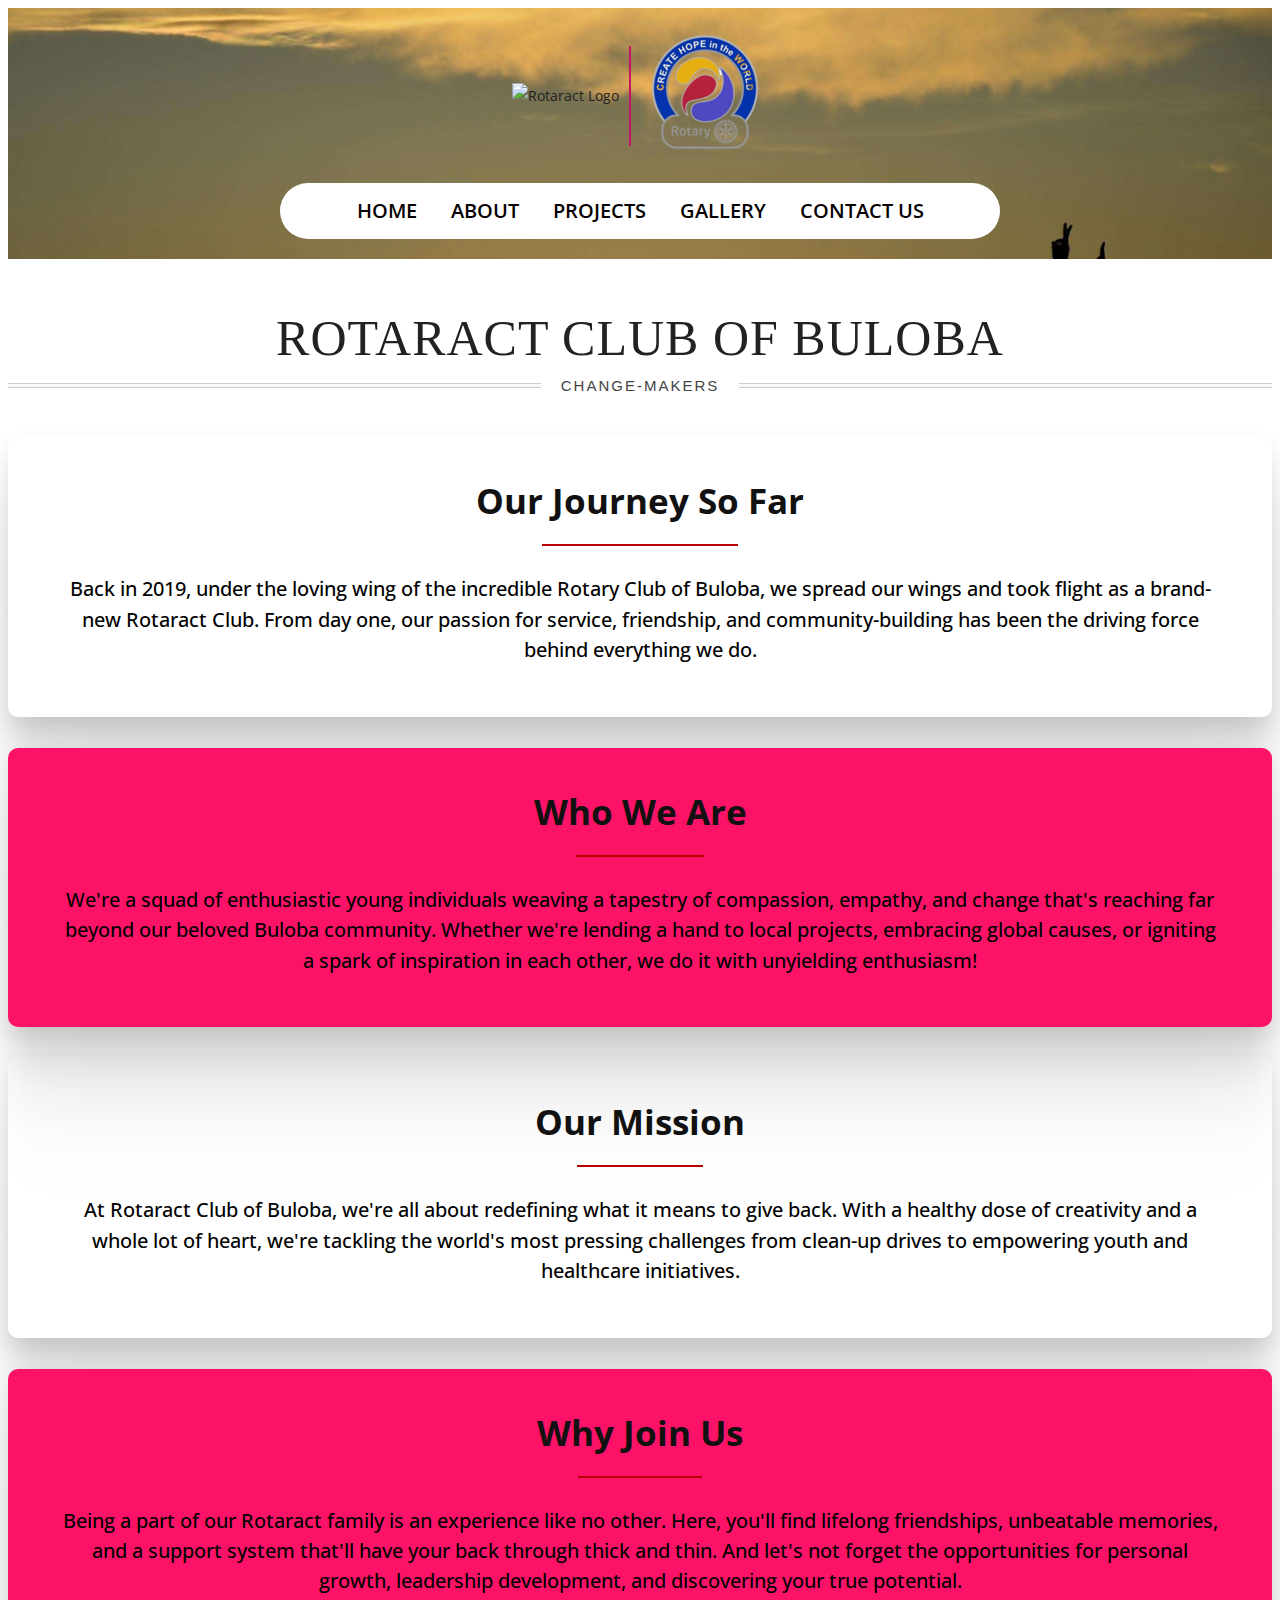
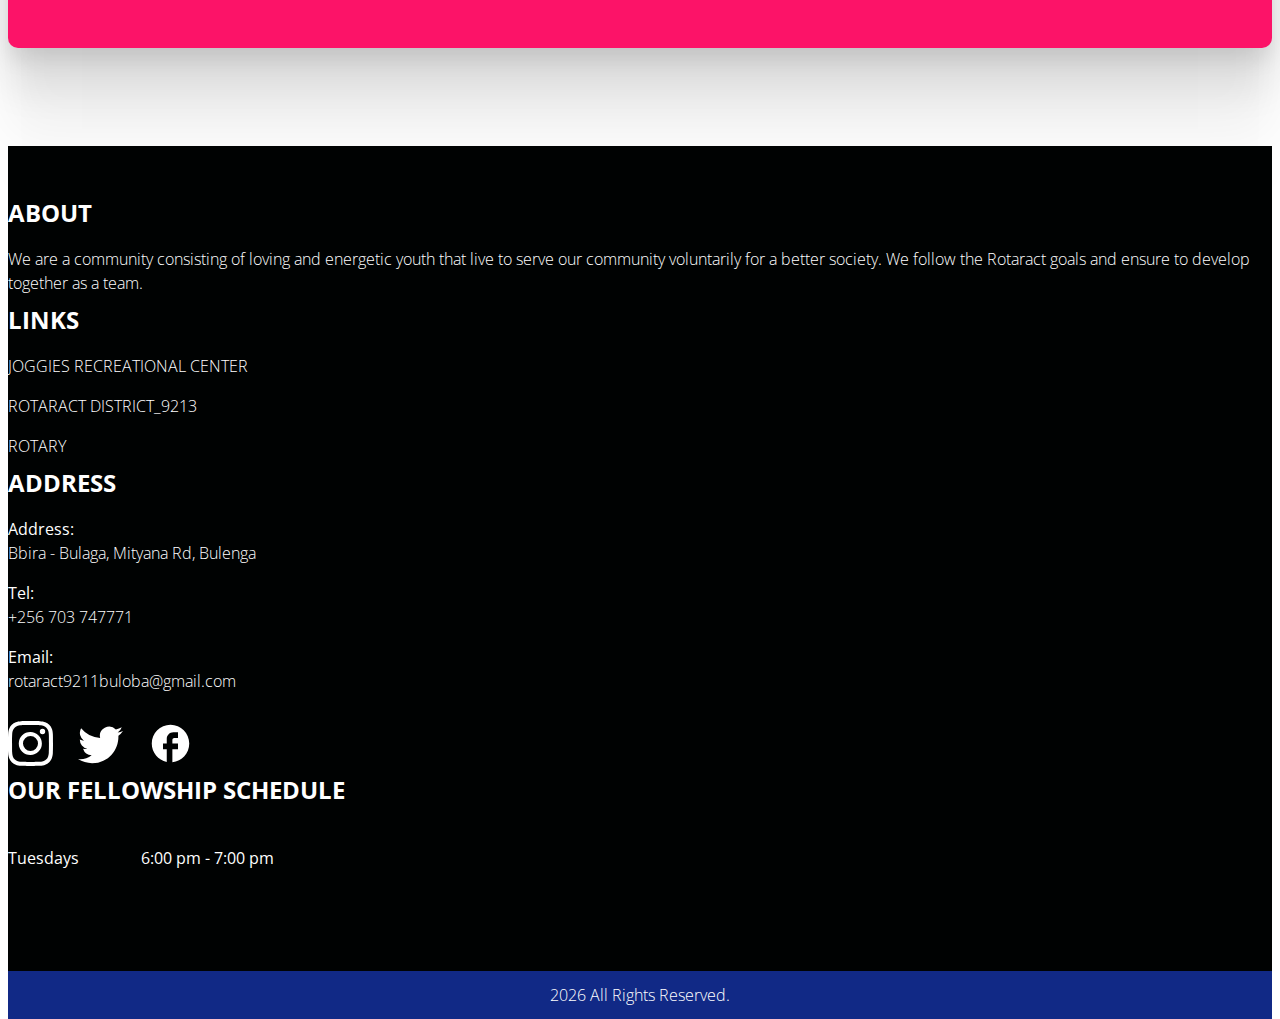
==== commit 57464baa: "About page - redesign" ====
--- a/about.html
+++ b/about.html
@@ -1,232 +1,293 @@
 <!DOCTYPE html>
 <html lang="en">
 
-<head>
-  <!-- basic -->
-  <meta charset="utf-8">
-  <meta http-equiv="X-UA-Compatible" content="IE=edge">
-  <meta name="viewport" content="width=device-width, initial-scale=1">
-  <!-- mobile metas -->
-  <meta name="viewport" content="width=device-width, initial-scale=1">
-  <meta name="viewport" content="initial-scale=1, maximum-scale=1">
-  <!-- site metas -->
-  <title> About Us </title>
-  <meta name="keywords" content="Rotaract, Rotaract Club, Rotaract Club of Buloba, RctBuloba, Rotary">
-  <meta name="description"
-    content="Rotaract Club of Buloba is a great way to develop your leadership skills, and to make a difference in the world.">
-  <meta name="author" content="code-maestro">
-  <!-- bootstrap css -->
-  <link rel="stylesheet" type="text/css" href="css/bootstrap.min.css">
-  <!-- style css -->
-  <link rel="stylesheet" type="text/css" href="css/style.css">
-  <!-- Responsive-->
-  <link rel="stylesheet" href="css/responsive.css">
-  <!-- favicon -->
-  <link rel="icon" href="images/favicon.ico" type="image/x-icon" />
-  <link rel="icon" type="image/png" sizes="16x16" href="images/favicon-16x16.png">
-  <link rel="icon" type="image/png" sizes="32x32" href="images/favicon-32x32.png">
-  <link rel="icon" type="image/png" sizes="192x192" href="iamges/android-chrome-192x192.png">
-  <link rel="icon" type="image/png" sizes="512x512" href="iamges/android-chrome-512x512.png">
-
-  <link rel="apple-touch-icon" href="images/apple-touch-icon.png">
-
-  <!-- Scrollbar Custom CSS -->
-  <link rel="stylesheet" href="css/jquery.mCustomScrollbar.min.css">
-  <!-- Tweaks for older IEs-->
-  <link rel="stylesheet" href="https://netdna.bootstrapcdn.com/font-awesome/4.0.3/css/font-awesome.css">
-  <!-- owl stylesheets -->
-  <link rel="stylesheet" href="css/owl.carousel.min.css">
-  <link rel="stylesheet" href="css/owl.theme.default.min.css">
-  <link rel="stylesheet" href="https://cdnjs.cloudflare.com/ajax/libs/fancybox/2.1.5/jquery.fancybox.min.css"
-    media="screen">
-</head>
-
-<body>
-  <!-- header section start -->
-  <div class="header_section">
-    <div class="mobile_menu">
-      <nav class="navbar navbar-expand-lg navbar-light bg-light">
-        <div class="logo_mobile">
+  <head>
+    <!-- basic -->
+    <meta charset="utf-8">
+    <meta http-equiv="X-UA-Compatible" content="IE=edge">
+    <meta name="viewport" content="width=device-width, initial-scale=1">
+    <!-- mobile metas -->
+    <meta name="viewport" content="width=device-width, initial-scale=1">
+    <meta name="viewport" content="initial-scale=1, maximum-scale=1">
+    <!-- site metas -->
+    <title> About Us </title>
+    <meta name="keywords" content="Rotaract, Rotaract Club, Rotaract Club of Buloba, RctBuloba, Rotary">
+    <meta name="description"
+      content="Rotaract Club of Buloba is a great way to develop your leadership skills, and to make a difference in the world.">
+    <meta name="author" content="code-maestro">
+    <!-- bootstrap css -->
+    <link rel="stylesheet" type="text/css" href="css/bootstrap.min.css">
+    <!-- style css -->
+    <link rel="stylesheet" type="text/css" href="css/style.css">
+    <!-- Responsive-->
+    <link rel="stylesheet" href="css/responsive.css">
+    <!-- About Cards -->
+    <link rel="stylesheet" href="css/about.css">
+    <!-- favicon -->
+    <link rel="icon" href="images/favicon.ico" type="image/x-icon" />
+    <link rel="icon" type="image/png" sizes="16x16" href="images/favicon-16x16.png">
+    <link rel="icon" type="image/png" sizes="32x32" href="images/favicon-32x32.png">
+    <link rel="icon" type="image/png" sizes="192x192" href="iamges/android-chrome-192x192.png">
+    <link rel="icon" type="image/png" sizes="512x512" href="iamges/android-chrome-512x512.png">
+
+    <link rel="apple-touch-icon" href="images/apple-touch-icon.png">
+
+    <!-- Scrollbar Custom CSS -->
+    <link rel="stylesheet" href="css/jquery.mCustomScrollbar.min.css">
+    <!-- Tweaks for older IEs-->
+    <link rel="stylesheet" href="https://netdna.bootstrapcdn.com/font-awesome/4.0.3/css/font-awesome.css">
+    <!-- owl stylesheets -->
+    <link rel="stylesheet" href="css/owl.carousel.min.css">
+    <link rel="stylesheet" href="css/owl.theme.default.min.css">
+    <link rel="stylesheet" href="https://cdnjs.cloudflare.com/ajax/libs/fancybox/2.1.5/jquery.fancybox.min.css"
+      media="screen">
+
+    <link rel="stylesheet" href="https://fonts.googleapis.com/css2?family=Open+Sans:wght@300;400;600&display=swap">
+
+  </head>
+
+  <body>
+    <!-- header section start -->
+    <div class="header_section">
+      <div class="mobile_menu">
+        <nav class="navbar navbar-expand-lg navbar-light bg-light">
+          <div class="logo_mobile">
+            <a href="index.html">
+              <img loading="lazy" src="https://ucarecdn.com/bc5cd442-bb57-47ff-8459-71dfe9b202cd/-/preview/690x690/"
+                alt="Rotaract Logo">
+            </a>
+            <a href="index.html">
+              <div class="vertical-line-mobile"></div>
+            </a>
+            <a href="index.html">
+              <img loading="lazy" src="images/rotary_hope_removebg_icon.ico" alt="Rotaract Logo">
+            </a>
+          </div>
+
+          <button class="navbar-toggler" type="button" data-toggle="collapse" data-target="#navbarNav"
+            aria-controls="navbarNav" aria-expanded="false" aria-label="Toggle navigation">
+            <span class="navbar-toggler-icon"></span>
+          </button>
+          <div class="collapse navbar-collapse" id="navbarNav">
+            <ul class="navbar-nav">
+              <li class="nav-item">
+                <a class="nav-link" href="index.html">Home</a>
+              </li>
+              <li class="nav-item">
+                <a class="nav-link" href="about.html">About</a>
+              </li>
+              <li class="nav-item">
+                <a class="nav-link " href="projects.html">Projects</a>
+              </li>
+              <li class="nav-item">
+                <a class="nav-link" href="gallery.html">Gallery</a>
+              </li>
+              <li class="nav-item">
+                <a class="nav-link " href="contact.html">Contact Us</a>
+              </li>
+            </ul>
+          </div>
+        </nav>
+      </div>
+      <div class="container">
+        <div class="logo">
           <a href="index.html">
             <img loading="lazy" src="https://ucarecdn.com/bc5cd442-bb57-47ff-8459-71dfe9b202cd/-/preview/690x690/"
               alt="Rotaract Logo">
           </a>
           <a href="index.html">
-            <div class="vertical-line-mobile"></div>
+            <div class="vertical-line"></div>
           </a>
           <a href="index.html">
             <img loading="lazy" src="images/rotary_hope_removebg_icon.ico" alt="Rotaract Logo">
           </a>
         </div>
-
-        <button class="navbar-toggler" type="button" data-toggle="collapse" data-target="#navbarNav"
-          aria-controls="navbarNav" aria-expanded="false" aria-label="Toggle navigation">
-          <span class="navbar-toggler-icon"></span>
-        </button>
-        <div class="collapse navbar-collapse" id="navbarNav">
-          <ul class="navbar-nav">
-            <li class="nav-item">
-              <a class="nav-link" href="index.html">Home</a>
-            </li>
-            <li class="nav-item">
-              <a class="nav-link" href="about.html">About</a>
-            </li>
-            <li class="nav-item">
-              <a class="nav-link " href="projects.html">Projects</a>
-            </li>
-            <li class="nav-item">
-              <a class="nav-link" href="gallery.html">Gallery</a>
-            </li>
-            <li class="nav-item">
-              <a class="nav-link " href="contact.html">Contact Us</a>
-            </li>
+        <div class="menu_main">
+          <ul>
+            <li><a href="index.html">Home</a></li>
+            <li><a href="about.html">About</a></li>
+            <li><a href="projects.html">Projects</a></li>
+            <li><a href="gallery.html">Gallery</a></li>
+            <li><a href="contact.html">Contact us</a></li>
           </ul>
         </div>
-      </nav>
-    </div>
-    <div class="container">
-      <div class="logo">
-        <a href="index.html">
-          <img loading="lazy" src="https://ucarecdn.com/bc5cd442-bb57-47ff-8459-71dfe9b202cd/-/preview/690x690/"
-            alt="Rotaract Logo">
-        </a>
-        <a href="index.html">
-          <div class="vertical-line"></div>
-        </a>
-        <a href="index.html">
-          <img loading="lazy" src="images/rotary_hope_removebg_icon.ico" alt="Rotaract Logo">
-        </a>
-      </div>
-      <div class="menu_main">
-        <ul>
-          <li><a href="index.html">Home</a></li>
-          <li><a href="about.html">About</a></li>
-          <li><a href="projects.html">Projects</a></li>
-          <li><a href="gallery.html">Gallery</a></li>
-          <li><a href="contact.html">Contact us</a></li>
-        </ul>
-      </div>
-    </div>
-  </div>
-  <!-- header section end -->
-
-
-  <!-- success section start -->
-  <div class="about_section layout_padding">
-    <div class="container">
-      <h1 class="Success_black">Welcome to Rotaract Club of Buloba!</h1>
-        <p class="lorem_long_black">Hey there, change-makers and trailblazers! We're the Rotaract Club of Buloba, a
-          vibrant and dynamic group of young adults on a mission to make the world a better place one smile at a time!
-        </p>
-      <h3 class="our_text_black">Our Journey So Far</h1>
-        <p class="lorem_long_black">Back in 2019, under the loving wing of the incredible Rotary Club of Buloba, we
-          spread our wings and took flight as a brand-new Rotaract Club. From day one, our passion for service,
-          friendship, and community-building has been the driving force behind everything we do.</p>
-
-        <h3 class="our_text_black">Who We Are</h1>
-          <p class="lorem_long_black">We're a squad of enthusiastic young individuals aged 18 to 30 who are not afraid
-            to
-            dream big and take action. Together, we're weaving a tapestry of compassion, empathy, and change that's
-            reaching far beyond our beloved Buloba community. Whether we're lending a hand to local projects, embracing
-            global causes, or igniting a spark of inspiration in each other, we do it with unyielding enthusiasm! </p>
-
-          <h3 class="our_text_black">Our Mission</h1>
-            <p class="lorem_long_black">At Rotaract Club of Buloba, we're all about redefining what it means to give
-              back.
+      </div>
+    </div>
+    <!-- header section end -->
+
+
+    <!-- success section start -->
+    <div class="about_section layout_padding">
+      <div class="container">
+
+
+        <div class="nine">
+          <h1>
+            Rotaract Club of Buloba
+            <span> change-makers </span>
+          </h1>
+        </div>
+
+        <div class="cards">
+
+          <div class="card red">
+            <div class="one">
+              <h2 class="tip"> Our Journey So Far </h2>
+            </div>
+
+            <p class="second-text"> Back in 2019, under the loving wing of the incredible Rotary Club of Buloba, we
+              spread our wings and took flight as a brand-new Rotaract Club. From day one, our passion for service,
+              friendship, and community-building has been the driving force behind everything we do. </p>
+          </div>
+
+          <div class="card white">
+            <div class="one">
+              <h2 class="tip"> Who We Are </h2>
+            </div>
+            <p class="second-text">
+              We're a squad of enthusiastic young individuals weaving a tapestry of compassion, empathy, and change
+              that's reaching far beyond our beloved Buloba community. Whether we're lending a hand to local projects,
+              embracing global causes, or igniting a spark of inspiration in each other, we do it with unyielding
+              enthusiasm!
+            </p>
+          </div>
+
+          <div class="card blue">
+            <div class="one">
+              <h2 class="tip"> Our Mission </h2>
+            </div>
+            <p class="second-text">
+              At Rotaract Club of Buloba, we're all about redefining what it means to give back.
               With a healthy dose of creativity and a whole lot of heart, we're tackling the world's most pressing
-              challenges with unbridled energy. From clean-up drives to empowering youth, and from healthcare
-              initiatives
-              to
-              spreading joy through art, we're making waves in ways that only young changemakers like us can! </p>
-
-            <h3 class="our_text_black">Why Join Us</h1>
-              <p class="lorem_long_black">Being a part of our Rotaract family is an experience like no other. Here,
-                you'll
-                find lifelong friendships, unbeatable memories, and a support system that'll have your back through
-                thick
-                and
-                thin. And let's not forget the opportunities for personal growth, leadership development, and
-                discovering
-                your
-                true potential. </p>
-    </div>
-  </div>
-  <!-- success section end -->
-
-  <!-- footer section start -->
-  <div class="footer_section layout_padding">
-    <div class="container">
-      <div class="row">
-        <div class="col-lg-4 col-sm-6">
-          <h1 class="customer_text">About</h1>
-          <p class="footer_lorem_text">We are a community consisting of loving and energetic youth that live to serve
-            our community voluntarily for a better society. We follow the Rotaract goals and ensure to develop
-            together
-            as a team.
-          </p>
-          <h1 class="customer_text">Links</h1> 
-          <p class="footer_lorem_text"><a class="my_links" target="_blank" href="https://www.joggiescottages.com/">JOGGIES RECREATIONAL CENTER</a></p>
-          <p class="footer_lorem_text"><a class="my_links" target="_blank" href="https://rotaractd9213.org/">ROTARACT DISTRICT_9213</a></p>
-          <p class="footer_lorem_text"><a class="my_links" target="_blank" href="https://rotary.org/">ROTARY</a></p>
-        </div>
-        <div class="col-lg-4 col-sm-6">
-          <h1 class="customer_text">Address</h1>
-          <p class="footer_lorem_text1">Address: Bbira - Bulaga, Mityana Rd, Bulenga</p>
-          <p class="footer_lorem_text2">Tel: +256 703 747771</p>
-          <p class="footer_lorem_text2">Email: rotaract9211buloba@gmail.com</p>
-          <div class="social_icon">
-            <ul>
-              <li><a href="https://www.facebook.com/rotaract.buloba?mibextid=ZbWKwL" target="_blank"><img loading="lazy"
-                    src="images/fb-icon.png"></a></li>
-              <li><a href="https://twitter.com/RctBuloba" target="_blank"><img src="images/twitter-icon.png"></a></li>
-              <li><a href="https://www.instagram.com/rotaractbuloba/" target="_blank"><img loading="lazy"
-                    src="images/instagram-resized.jpg"></a></li>
-            </ul>
-          </div>
-        </div>
-        <div class="col-lg-4 col-sm-6">
-          <h1 class="customer_text">Our Fellowship Schedule</h1>
-          <div class="time_main">
-            <div class="footer_lorem_text">Tuesdays <span class="monday_text1">6:00 pm - 7:00 pm</span></div>
-          </div>
-        </div>
-      </div>
-    </div>
-  </div>
-  <!--  footer section end -->
-
-  <!-- copyright section start -->
-  <div class="copyright_section">
-    <div class="container">
-      <p class="copyright_text">
-        <span id="currentYear">
-
-        </span>
-        All Rights Reserved.
-    </div>
-  </div>
-  <!-- copyright section end -->
-  <!-- Javascript files-->
-
-  <script>
-    const date = new Date();
-    console.log(date)
-
-    document.getElementById("currentYear").innerText = date.getFullYear();
-
-  </script>
-
-  <script src="js/jquery.min.js"></script>
-  <script src="js/popper.min.js"></script>
-  <script src="js/bootstrap.bundle.min.js"></script>
-  <script src="js/jquery-3.0.0.min.js"></script>
-  <script src="js/plugin.js"></script>
-  <!-- sidebar -->
-  <script src="js/jquery.mCustomScrollbar.concat.min.js"></script>
-  <script src="js/custom.js"></script>
-  <!-- javascript -->
-  <script src="js/owl.carousel.js"></script>
-  <script src="https:cdnjs.cloudflare.com/ajax/libs/fancybox/2.1.5/jquery.fancybox.min.js"></script>
-</body>
+              challenges from clean-up drives to empowering youth and healthcare initiatives.
+            </p>
+          </div>
+
+          <div class="card blue">
+            <div class="one">
+              <h2 class="tip"> Why Join Us </h2>
+            </div>
+            <p class="second-text">Being a part of our Rotaract family is an experience like no other. Here,
+              you'll find lifelong friendships, unbeatable memories, and a support system that'll have your back through
+              thick and thin. And let's not forget the opportunities for personal growth, leadership development, and
+              discovering your true potential.
+            </p>
+          </div>
+
+        </div>
+
+      </div>
+    </div>
+    <!-- success section end -->
+
+    <!-- footer section start -->
+    <div class="footer_section layout_padding">
+      <div class="container">
+        <div class="row">
+          <div class="col-lg-4 col-sm-6">
+            <h1 class="customer_text">About</h1>
+            <p class="footer_lorem_text">We are a community consisting of loving and energetic youth that live to serve
+              our community voluntarily for a better society. We follow the Rotaract goals and ensure to develop
+              together
+              as a team.
+            </p>
+            <h1 class="customer_text">Links</h1>
+            <p class="footer_lorem_text"><a class="my_links" target="_blank"
+                href="https://www.joggiescottages.com/">JOGGIES RECREATIONAL CENTER</a></p>
+            <p class="footer_lorem_text"><a class="my_links" target="_blank" href="https://rotaractd9213.org/">ROTARACT
+                DISTRICT_9213</a></p>
+            <p class="footer_lorem_text"><a class="my_links" target="_blank" href="https://rotary.org/">ROTARY</a></p>
+          </div>
+          <div class="col-lg-4 col-sm-6">
+            <h1 class="customer_text">Address</h1>
+            <p class="footer_lorem_text">
+              <strong>Address: </strong> <br>
+              Bbira - Bulaga, Mityana Rd, Bulenga
+            </p>
+            <p class="footer_lorem_text">
+              <strong>Tel: </strong> <br>
+              +256 703 747771
+            </p>
+            <p class="footer_lorem_text">
+              <strong>Email: </strong> <br>
+              rotaract9211buloba@gmail.com
+            </p>
+            <div class="social_icon">
+              <ul>
+
+                <li>
+                  <a href="https://www.instagram.com/rotaractbuloba/" target="_blank">
+                    <svg xmlns="http://www.w3.org/2000/svg" width="45" height="45" viewBox="0 0 16 16">
+                      <path fill="white"
+                        d="M8 0C5.829 0 5.556.01 4.703.048C3.85.088 3.269.222 2.76.42a3.917 3.917 0 0 0-1.417.923A3.927 3.927 0 0 0 .42 2.76C.222 3.268.087 3.85.048 4.7C.01 5.555 0 5.827 0 8.001c0 2.172.01 2.444.048 3.297c.04.852.174 1.433.372 1.942c.205.526.478.972.923 1.417c.444.445.89.719 1.416.923c.51.198 1.09.333 1.942.372C5.555 15.99 5.827 16 8 16s2.444-.01 3.298-.048c.851-.04 1.434-.174 1.943-.372a3.916 3.916 0 0 0 1.416-.923c.445-.445.718-.891.923-1.417c.197-.509.332-1.09.372-1.942C15.99 10.445 16 10.173 16 8s-.01-2.445-.048-3.299c-.04-.851-.175-1.433-.372-1.941a3.926 3.926 0 0 0-.923-1.417A3.911 3.911 0 0 0 13.24.42c-.51-.198-1.092-.333-1.943-.372C10.443.01 10.172 0 7.998 0h.003zm-.717 1.442h.718c2.136 0 2.389.007 3.232.046c.78.035 1.204.166 1.486.275c.373.145.64.319.92.599c.28.28.453.546.598.92c.11.281.24.705.275 1.485c.039.843.047 1.096.047 3.231s-.008 2.389-.047 3.232c-.035.78-.166 1.203-.275 1.485a2.47 2.47 0 0 1-.599.919c-.28.28-.546.453-.92.598c-.28.11-.704.24-1.485.276c-.843.038-1.096.047-3.232.047s-2.39-.009-3.233-.047c-.78-.036-1.203-.166-1.485-.276a2.478 2.478 0 0 1-.92-.598a2.48 2.48 0 0 1-.6-.92c-.109-.281-.24-.705-.275-1.485c-.038-.843-.046-1.096-.046-3.233c0-2.136.008-2.388.046-3.231c.036-.78.166-1.204.276-1.486c.145-.373.319-.64.599-.92c.28-.28.546-.453.92-.598c.282-.11.705-.24 1.485-.276c.738-.034 1.024-.044 2.515-.045v.002zm4.988 1.328a.96.96 0 1 0 0 1.92a.96.96 0 0 0 0-1.92zm-4.27 1.122a4.109 4.109 0 1 0 0 8.217a4.109 4.109 0 0 0 0-8.217zm0 1.441a2.667 2.667 0 1 1 0 5.334a2.667 2.667 0 0 1 0-5.334" />
+                    </svg>
+                  </a>
+                </li>
+
+                <li>
+                  <a href="https://twitter.com/RctBuloba" target="_blank">
+                    <svg xmlns="http://www.w3.org/2000/svg" width="45" height="45" viewBox="0 0 16 16">
+                      <path fill="white"
+                        d="M5.026 15c6.038 0 9.341-5.003 9.341-9.334c0-.14 0-.282-.006-.422A6.685 6.685 0 0 0 16 3.542a6.658 6.658 0 0 1-1.889.518a3.301 3.301 0 0 0 1.447-1.817a6.533 6.533 0 0 1-2.087.793A3.286 3.286 0 0 0 7.875 6.03a9.325 9.325 0 0 1-6.767-3.429a3.289 3.289 0 0 0 1.018 4.382A3.323 3.323 0 0 1 .64 6.575v.045a3.288 3.288 0 0 0 2.632 3.218a3.203 3.203 0 0 1-.865.115a3.23 3.23 0 0 1-.614-.057a3.283 3.283 0 0 0 3.067 2.277A6.588 6.588 0 0 1 .78 13.58a6.32 6.32 0 0 1-.78-.045A9.344 9.344 0 0 0 5.026 15" />
+                    </svg>
+                  </a>
+                </li>
+
+                <li>
+                  <a href="https://www.facebook.com/rotaract.buloba?mibextid=ZbWKwL" target="_blank">
+                    <svg xmlns="http://www.w3.org/2000/svg" width="45" height="45" viewBox="0 0 24 24">
+                      <path fill="white"
+                        d="M22 12c0-5.52-4.48-10-10-10S2 6.48 2 12c0 4.84 3.44 8.87 8 9.8V15H8v-3h2V9.5C10 7.57 11.57 6 13.5 6H16v3h-2c-.55 0-1 .45-1 1v2h3v3h-3v6.95c5.05-.5 9-4.76 9-9.95z" />
+                    </svg>
+                  </a>
+                </li>
+
+              </ul>
+            </div>
+          </div>
+          <div class="col-lg-4 col-sm-6">
+            <h1 class="customer_text">Our Fellowship Schedule</h1>
+            <div class="time_main">
+              <div class="footer_lorem_text">Tuesdays <span class="monday_text1">6:00 pm - 7:00 pm</span></div>
+            </div>
+          </div>
+        </div>
+      </div>
+    </div>
+    <!--  footer section end -->
+
+    <!-- copyright section start -->
+    <div class="copyright_section">
+      <div class="container">
+        <p class="copyright_text">
+          <span id="currentYear">
+
+          </span>
+          All Rights Reserved.
+      </div>
+    </div>
+    <!-- copyright section end -->
+    <!-- Javascript files-->
+
+    <script>
+      const date = new Date();
+      console.log(date)
+
+      document.getElementById("currentYear").innerText = date.getFullYear();
+
+    </script>
+
+    <script src="js/jquery.min.js"></script>
+    <script src="js/popper.min.js"></script>
+    <script src="js/bootstrap.bundle.min.js"></script>
+    <script src="js/jquery-3.0.0.min.js"></script>
+    <script src="js/plugin.js"></script>
+    <!-- sidebar -->
+    <script src="js/jquery.mCustomScrollbar.concat.min.js"></script>
+    <script src="js/custom.js"></script>
+    <!-- javascript -->
+    <script src="js/owl.carousel.js"></script>
+    <script src="https:cdnjs.cloudflare.com/ajax/libs/fancybox/2.1.5/jquery.fancybox.min.js"></script>
+  </body>
 
 </html>--- a/css/style.css
+++ b/css/style.css
@@ -124,7 +124,7 @@
 }
 
 p {
-  margin: 20px;
+  margin: 12px;
   font-weight: 300;
   font-size: 15px;
   line-height: 24px;
@@ -223,9 +223,11 @@
   background-size: 100%;
   padding: 20px 0px;
 }
+
 .bg-light {
   background-color: transparent !important;
 }
+
 .logo {
   width: 100%;
   display: flex;
@@ -233,6 +235,7 @@
   align-items: center;
   padding-bottom: 20px;
 }
+
 .logo_mobile {
   width: 100%;
   display: flex;
@@ -241,20 +244,24 @@
   float: left;
   padding-bottom: 20px;
 }
+
 .mobile_menu {
   width: 100%;
   float: left;
   display: none;
 }
+
 .navbar-light .navbar-nav .nav-link {
   color: #000;
   font-size: 18px;
   text-transform: uppercase;
   color: #fff;
 }
+
 .navbar-nav {
   align-items: center;
 }
+
 .btn:not(:disabled):not(.disabled) {
   cursor: pointer;
   border-radius: 20px;
@@ -294,6 +301,7 @@
 .menu_main li a {
   color: #050101;
 }
+
 .menu_main li a:hover {
   color: #c41463;
 }
@@ -359,6 +367,7 @@
   float: left;
   margin: 40px 0px;
 }
+
 .read_bt a {
   width: 100%;
   float: left;
@@ -369,10 +378,12 @@
   padding: 10px 0px;
   border-radius: 30px;
 }
+
 .read_bt a:hover {
   background-color: #ffffff;
   color: #000;
 }
+
 .carousel-indicators li {
   position: relative;
   -ms-flex: 0 1 auto;
@@ -385,9 +396,11 @@
   background-color: #ffffff;
   border-radius: 20px;
 }
+
 .carousel-indicators {
   bottom: -30px;
 }
+
 .carousel-indicators .active {
   background-color: transparent;
   border: 3px solid #fff;
@@ -398,6 +411,7 @@
   float: left;
   padding-top: 80px;
 }
+
 .box_main {
   width: 100%;
   float: left;
@@ -405,6 +419,7 @@
   height: auto;
   padding: 30px;
 }
+
 .box_main.active {
   background-color: #162a87;
 }
@@ -412,6 +427,7 @@
 .box_main:hover {
   background-color: #162a87;
 }
+
 .internet_icon {
   width: 21%;
   margin: 0 auto;
@@ -433,15 +449,19 @@
   padding-top: 15px;
   text-transform: uppercase;
 }
+
 .box_main h4.active {
   color: #ffffff;
 }
+
 .box_main:hover h4 {
   color: #ffffff;
 }
+
 .box_main:hover .many_text {
   color: #ffffff;
 }
+
 .box_main .many_text.active {
   color: #ffffff;
 }
@@ -453,7 +473,9 @@
   color: #ffffff;
   text-align: center;
 }
-.about_section {
+
+.about_section,
+.board_section {
   width: 100%;
   float: left;
   background-image: url(../images/about-bg.png);
@@ -467,10 +489,12 @@
   width: 100%;
   float: left;
 }
+
 .image_1 {
   width: 100%;
   float: right;
 }
+
 .live_text {
   width: 100%;
   float: left;
@@ -478,6 +502,7 @@
   color: #020907;
   font-weight: bold;
 }
+
 .welcome_text {
   width: 100%;
   float: left;
@@ -485,10 +510,11 @@
   color: #020907;
   padding-top: 30px;
 }
+
 .lorem_text {
   width: 100%;
   float: left;
-  font-size: 20px; 
+  font-size: 20px;
   color: #000;
   margin-left: 0px;
 }
@@ -506,6 +532,7 @@
   float: left;
   margin-top: 0px;
 }
+
 .read_bt1 a {
   width: 100%;
   float: left;
@@ -516,11 +543,14 @@
   padding: 10px 0px;
   border-radius: 0px;
 }
+
 .read_bt1 a:hover {
   color: #ffffff;
   background-color: #c41463;
 }
-.product_section {
+
+.product_section,
+.project2_section {
   width: 100%;
   float: left;
   background-color: #112986;
@@ -529,14 +559,26 @@
   background-size: cover;
   padding-bottom: 90px;
 }
-.tariffs_text {
+
+.project2_section {
+  background-color: #ececec;
+}
+
+.product_section .tariffs_text,
+.project2_section .tariffs_text {
   width: 100%;
   float: left;
   font-size: 40px;
   color: #fff;
 }
-.choose_text {
-  padding-bottom: 3rem;
+
+.project2_section .tariffs_text {
+  color: #000000;
+}
+
+.product_section .choose_text,
+.project2_section .choose_text {
+  padding-bottom: 2rem;
   width: 100%;
   float: left;
   font-size: 40px;
@@ -546,14 +588,24 @@
   display: flex;
   justify-content: center;
 }
+
+.project2_section .choose_text {
+  color: #000000;
+}
+
 .lorem_text1 {
   width: 100%;
   float: left;
-  font-size: 26px;
+  font-size: 22px;
   color: #ffffff;
   margin-left: 5px;
   line-height: 1.5;
 }
+
+.project2_section .lorem_text1 {
+  color: #000000;
+}
+
 .board_list {
   width: 100%;
   font-size: 20px;
@@ -561,12 +613,15 @@
   margin-left: 5px;
   line-height: 1;
 }
+
 .my_separator {
   text-align: left;
 }
+
 .board {
   text-align: center;
 }
+
 .right_icon {
   padding-left: 20px;
 }
@@ -576,6 +631,7 @@
   float: left;
   margin-top: 30px;
 }
+
 .see_more a {
   width: 100%;
   float: left;
@@ -585,10 +641,12 @@
   padding: 10px 0px;
   text-align: center;
 }
+
 .see_more a:hover {
   color: #000;
   background-color: #ffffff;
 }
+
 .classes_section {
   width: 100%;
   float: left;
@@ -596,6 +654,7 @@
   height: auto;
   padding-bottom: 60px;
 }
+
 .popular_text {
   width: 100%;
   float: left;
@@ -681,6 +740,7 @@
   z-index: 11;
   display: none;
 }
+
 .container_main1:hover::after {
   display: block;
 }
@@ -696,6 +756,7 @@
   float: left;
   margin: 40px 0px;
 }
+
 .read_bt2 a {
   width: 100%;
   float: left;
@@ -705,10 +766,12 @@
   text-align: center;
   padding: 13px 0px;
 }
+
 .read_bt2 a:hover {
   background-color: #000;
   color: #ffffff;
 }
+
 .success_section {
   width: 100%;
   float: left;
@@ -718,6 +781,7 @@
   background-size: 100%;
   background-repeat: no-repeat;
 }
+
 .our_text {
   width: 100%;
   float: left;
@@ -726,6 +790,7 @@
   text-align: center;
   text-transform: uppercase;
 }
+
 .our_text_black {
   width: 100%;
   float: left;
@@ -734,6 +799,7 @@
   text-align: center;
   text-transform: uppercase;
 }
+
 .Success_text {
   width: 99%;
   float: left;
@@ -744,6 +810,7 @@
   font-weight: bold;
   padding-bottom: 80px;
 }
+
 .Success_black {
   width: 99%;
   float: left;
@@ -752,16 +819,19 @@
   text-align: center;
   text-transform: uppercase;
   font-weight: bold;
-  padding-bottom: 30px;  
-}
+  padding-bottom: 30px;
+}
+
 #my-board-heading {
   color: #000202;
   padding-bottom: 10px;
 }
+
 #my-board-heading2 {
   color: #000202;
   padding-bottom: 50px;
 }
+
 .lorem_long_text {
   width: 60%;
   font-size: 16px;
@@ -769,6 +839,7 @@
   text-align: center;
   margin: 0 auto;
 }
+
 .lorem_long_black {
   width: 60%;
   font-size: 16px;
@@ -776,11 +847,13 @@
   text-align: center;
   margin: 0 auto;
 }
+
 .read_bt3 {
   width: 100%;
   float: left;
   margin: 40px 0px;
 }
+
 .read_bt3 a {
   width: 100%;
   float: left;
@@ -790,14 +863,17 @@
   text-align: center;
   padding: 13px 0px;
 }
+
 .read_bt3 a:hover {
   background-color: #ffffff;
   color: #000;
 }
+
 .contact_section {
   width: 100%;
   float: left;
 }
+
 .contact_text {
   width: 100%;
   float: left;
@@ -806,9 +882,11 @@
   text-align: center;
   text-transform: uppercase;
 }
+
 .contact_us_text {
   color: #2e3192;
 }
+
 .contact_section2 {
   width: 100%;
   float: left;
@@ -819,6 +897,7 @@
   width: 80%;
   float: left;
 }
+
 .mail_text {
   width: 100%;
   float: left;
@@ -830,6 +909,7 @@
   border: 0px;
   padding-top: 20px;
 }
+
 .massage_text {
   width: 100%;
   float: left;
@@ -842,6 +922,7 @@
   height: 70px;
   padding-top: 30px;
 }
+
 .send_bt {
   /* width: 25%; */
   /* float: left; */
@@ -861,6 +942,7 @@
   color: #ffffff;
   background-color: #000;
 }
+
 .Locations_text {
   width: 100%;
   float: left;
@@ -868,6 +950,7 @@
   color: #020000;
   padding-top: 20px;
 }
+
 .map_icon {
   padding-left: 15px;
 }
@@ -883,11 +966,13 @@
   height: auto;
   padding-bottom: 90px;
 }
+
 .fooer_logo {
   width: 100%;
   float: left;
   padding-bottom: 40px;
 }
+
 .customer_text {
   width: 100%;
   float: left;
@@ -907,43 +992,30 @@
 }
 
 .footer_lorem_text {
-  width: 100%;
-  float: left;
-  font-size: 16px;
+  float: left;
+  font-size: 16px;
+  width: 100%;
   color: #fefefe;
-  margin-left: 0px;
-}
-.footer_lorem_text1 {
-  width: 100%;
-  float: left;
-  font-size: 16px;
-  color: #fefefe;
-  margin-left: 0px;
-  margin-bottom: 0;
-}
-.footer_lorem_text2 {
-  width: 100%;
-  float: left;
-  font-size: 16px;
-  color: #fefefe;
-  margin-left: 0px;
-  margin-bottom: 0;
-  margin-top: 0;
-}
+  margin: .5rem 0;
+}
+
 .social_icon {
   width: 100%;
   float: left;
 }
+
 .social_icon ul {
   margin: 0px;
   padding: 0px;
   display: inline-flex;
 }
+
 .social_icon li {
   float: left;
   padding-right: 25px;
   padding-top: 20px;
 }
+
 .time_main {
   padding-top: 20px;
   width: 100%;
@@ -953,21 +1025,27 @@
 .margin_top0 {
   margin-top: 90px;
 }
+
 .monday_text {
   padding-left: 58px;
 }
+
 .monday_text1 {
   padding-left: 58px;
 }
+
 .monday_text2 {
   padding-left: 50px;
 }
+
 .monday_text3 {
   padding-left: 75px;
 }
+
 .monday_text4 {
   padding-left: 55px;
 }
+
 .monday_text5 {
   padding-left: 66px;
 }
@@ -991,15 +1069,17 @@
   font-size: 16px;
   margin-left: 0px;
 }
+
 .copyright_text a {
   color: #ffffff;
 }
+
 .copyright_text a:hover {
   color: #ef5051;
 }
 
 .pp {
-  padding: 2.25rem 0;
+  padding: 3rem 0;
 }
 
 .gallery-hover {
@@ -1044,29 +1124,40 @@
 }
 
 .vertical-line {
-  border-left: 2px solid #c41463; /* Adjust the color and thickness as needed */
-  height: 100px; /* Adjust the height of the line as needed */
-  margin: 0 10px; /* Adjust the margin between the icons and the line */
+  border-left: 2px solid #c41463;
+  /* Adjust the color and thickness as needed */
+  height: 100px;
+  /* Adjust the height of the line as needed */
+  margin: 0 10px;
+  /* Adjust the margin between the icons and the line */
 }
 
 .vertical-line-mobile {
-  border-left: 2px solid #c41463; /* Adjust the color and thickness as needed */
-  height: 40px; /* Adjust the height of the line as needed */
-  margin: 0 10px; /* Adjust the margin between the icons and the line */
-} 
-
-.icon { 
+  border-left: 2px solid #c41463;
+  /* Adjust the color and thickness as needed */
+  height: 40px;
+  /* Adjust the height of the line as needed */
+  margin: 0 10px;
+  /* Adjust the margin between the icons and the line */
+}
+
+.icon {
   /* Add your icon styling here */
-  display: inline-block; /* Display the icons inline */
-  vertical-align: middle; /* Align icons vertically in the middle */
+  display: inline-block;
+  /* Display the icons inline */
+  vertical-align: middle;
+  /* Align icons vertically in the middle */
 }
 
 .my_links {
-  color: white; /* Set the default link color to white */
-  text-decoration: none; /* Remove underline from links */
+  color: white;
+  /* Set the default link color to white */
+  text-decoration: none;
+  /* Remove underline from links */
 }
 
 /* Style for the links on hover */
 .my_links:hover {
-  color: #c41463; /* Change the link color to purple on hover */
+  color: #c41463;
+  /* Change the link color to purple on hover */
 }--- a/css/about.css
+++ b/css/about.css
@@ -0,0 +1,103 @@
+body {
+  font-family: 'Open Sans', sans-serif;
+}
+
+.nine h1 {
+  text-align: center;
+  font-size: 50px;
+  text-transform: uppercase;
+  color: #222;
+  letter-spacing: 1px;
+  font-family: "Playfair Display", serif;
+  font-weight: 400;
+}
+
+.nine h1 span {
+  margin-top: 5px;
+  font-size: 15px;
+  color: #444;
+  word-spacing: 1px;
+  font-weight: normal;
+  letter-spacing: 2px;
+  text-transform: uppercase;
+  font-family: "Raleway", sans-serif;
+  font-weight: 500;
+
+  display: grid;
+  grid-template-columns: 1fr max-content 1fr;
+  grid-template-rows: 27px 0;
+  grid-gap: 20px;
+  align-items: center;
+}
+
+.nine h1 span:after,
+.nine h1 span:before {
+  content: " ";
+  display: block;
+  border-bottom: 1px solid #ccc;
+  border-top: 1px solid #ccc;
+  height: 5px;
+  background-color: #f8f8f8;
+}
+
+
+.one h2 {
+  display: flex;
+  justify-content: center;
+  flex-direction: column;
+  align-items: center;
+  text-align: center;
+  padding-bottom: 15px;
+  font-size: 2.5em;
+  font-weight: 700;
+}
+
+.one h2:after {
+  width: 60%;
+  height: 2px;
+  display: block;
+  content: "";
+  margin-top: 20px;
+  background-color: #b80000;
+}
+
+.cards {
+  display: flex;
+  flex-direction: column;
+  gap: 15px;
+}
+
+.cards .card {
+  display: flex;
+  align-items: center;
+  justify-content: center;
+  flex-direction: column;
+  text-align: center;
+  width: 100%;
+  border-radius: 10px;
+  color: rgb(1, 1, 1);
+  cursor: pointer;
+  padding: 2.5rem;
+  margin: .5rem 0;
+  transition: 400ms;
+  box-shadow: 0px 155px 62px rgba(0, 0, 0, 0.01), 0px 87px 52px rgba(0, 0, 0, 0.05), 0px 39px 39px rgba(0, 0, 0, 0.09), 0px 10px 21px rgba(0, 0, 0, 0.1), 0px 0px 0px rgba(0, 0, 0, 0.1);
+}
+
+.cards .card:nth-child(even) {
+  background-color: #fc1368
+}
+
+.cards .card p.second-text {
+  font-size: 1.45em;
+  line-height: 1.5em;
+  font-weight: 500;
+}
+
+.cards .card:hover {
+  transform: scale(1.1, 1.1);
+}
+
+.cards:hover>.card:not(:hover) {
+  filter: blur(10px);
+  transform: scale(0.9, 0.9);
+}